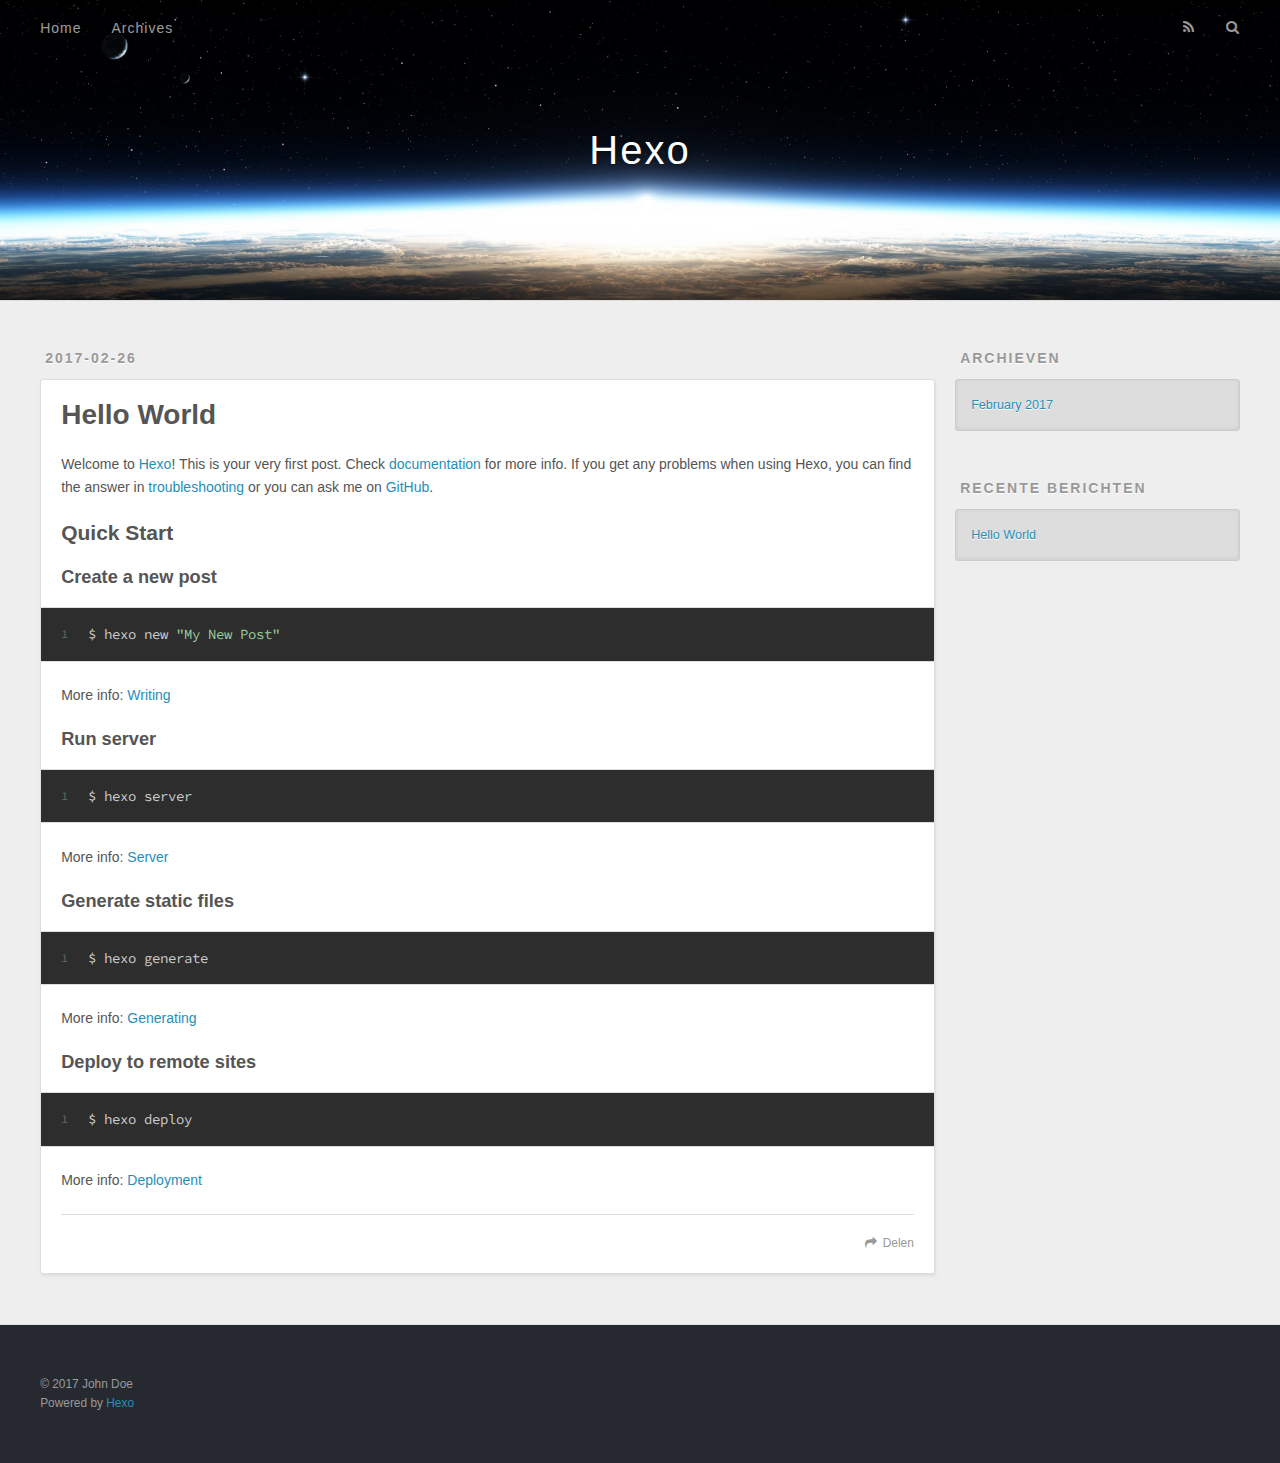
==== index.html @ 1567d558 "Site updated: 2017-02-26 21:25:40" ====
<!DOCTYPE html>
<html>
<head>
  <meta charset="utf-8">
  
  <title>Hexo</title>
  <meta name="viewport" content="width=device-width, initial-scale=1, maximum-scale=1">
  <meta property="og:type" content="website">
<meta property="og:title" content="Hexo">
<meta property="og:url" content="http://yoursite.com/index.html">
<meta property="og:site_name" content="Hexo">
<meta name="twitter:card" content="summary">
<meta name="twitter:title" content="Hexo">
  
    <link rel="alternate" href="/atom.xml" title="Hexo" type="application/atom+xml">
  
  
    <link rel="icon" href="/favicon.png">
  
  
    <link href="//fonts.googleapis.com/css?family=Source+Code+Pro" rel="stylesheet" type="text/css">
  
  <link rel="stylesheet" href="/css/style.css">
  

</head>

<body>
  <div id="container">
    <div id="wrap">
      <header id="header">
  <div id="banner"></div>
  <div id="header-outer" class="outer">
    <div id="header-title" class="inner">
      <h1 id="logo-wrap">
        <a href="/" id="logo">Hexo</a>
      </h1>
      
    </div>
    <div id="header-inner" class="inner">
      <nav id="main-nav">
        <a id="main-nav-toggle" class="nav-icon"></a>
        
          <a class="main-nav-link" href="/">Home</a>
        
          <a class="main-nav-link" href="/archives">Archives</a>
        
      </nav>
      <nav id="sub-nav">
        
          <a id="nav-rss-link" class="nav-icon" href="/atom.xml" title="RSS Feed"></a>
        
        <a id="nav-search-btn" class="nav-icon" title="Zoeken"></a>
      </nav>
      <div id="search-form-wrap">
        <form action="//google.com/search" method="get" accept-charset="UTF-8" class="search-form"><input type="search" name="q" results="0" class="search-form-input" placeholder="Search"><button type="submit" class="search-form-submit">&#xF002;</button><input type="hidden" name="sitesearch" value="http://yoursite.com"></form>
      </div>
    </div>
  </div>
</header>
      <div class="outer">
        <section id="main">
  
    <article id="post-hello-world" class="article article-type-post" itemscope itemprop="blogPost">
  <div class="article-meta">
    <a href="/2017/02/26/hello-world/" class="article-date">
  <time datetime="2017-02-26T11:32:50.842Z" itemprop="datePublished">2017-02-26</time>
</a>
    
  </div>
  <div class="article-inner">
    
    
      <header class="article-header">
        
  
    <h1 itemprop="name">
      <a class="article-title" href="/2017/02/26/hello-world/">Hello World</a>
    </h1>
  

      </header>
    
    <div class="article-entry" itemprop="articleBody">
      
        <p>Welcome to <a href="https://hexo.io/" target="_blank" rel="external">Hexo</a>! This is your very first post. Check <a href="https://hexo.io/docs/" target="_blank" rel="external">documentation</a> for more info. If you get any problems when using Hexo, you can find the answer in <a href="https://hexo.io/docs/troubleshooting.html" target="_blank" rel="external">troubleshooting</a> or you can ask me on <a href="https://github.com/hexojs/hexo/issues" target="_blank" rel="external">GitHub</a>.</p>
<h2 id="Quick-Start"><a href="#Quick-Start" class="headerlink" title="Quick Start"></a>Quick Start</h2><h3 id="Create-a-new-post"><a href="#Create-a-new-post" class="headerlink" title="Create a new post"></a>Create a new post</h3><figure class="highlight bash"><table><tr><td class="gutter"><pre><div class="line">1</div></pre></td><td class="code"><pre><div class="line">$ hexo new <span class="string">"My New Post"</span></div></pre></td></tr></table></figure>
<p>More info: <a href="https://hexo.io/docs/writing.html" target="_blank" rel="external">Writing</a></p>
<h3 id="Run-server"><a href="#Run-server" class="headerlink" title="Run server"></a>Run server</h3><figure class="highlight bash"><table><tr><td class="gutter"><pre><div class="line">1</div></pre></td><td class="code"><pre><div class="line">$ hexo server</div></pre></td></tr></table></figure>
<p>More info: <a href="https://hexo.io/docs/server.html" target="_blank" rel="external">Server</a></p>
<h3 id="Generate-static-files"><a href="#Generate-static-files" class="headerlink" title="Generate static files"></a>Generate static files</h3><figure class="highlight bash"><table><tr><td class="gutter"><pre><div class="line">1</div></pre></td><td class="code"><pre><div class="line">$ hexo generate</div></pre></td></tr></table></figure>
<p>More info: <a href="https://hexo.io/docs/generating.html" target="_blank" rel="external">Generating</a></p>
<h3 id="Deploy-to-remote-sites"><a href="#Deploy-to-remote-sites" class="headerlink" title="Deploy to remote sites"></a>Deploy to remote sites</h3><figure class="highlight bash"><table><tr><td class="gutter"><pre><div class="line">1</div></pre></td><td class="code"><pre><div class="line">$ hexo deploy</div></pre></td></tr></table></figure>
<p>More info: <a href="https://hexo.io/docs/deployment.html" target="_blank" rel="external">Deployment</a></p>

      
    </div>
    <footer class="article-footer">
      <a data-url="http://yoursite.com/2017/02/26/hello-world/" data-id="cizmpkf8k0000v4uh81qnxfhv" class="article-share-link">Delen</a>
      
      
    </footer>
  </div>
  
</article>


  

</section>
        
          <aside id="sidebar">
  
    

  
    

  
    
  
    
  <div class="widget-wrap">
    <h3 class="widget-title">Archieven</h3>
    <div class="widget">
      <ul class="archive-list"><li class="archive-list-item"><a class="archive-list-link" href="/archives/2017/02/">February 2017</a></li></ul>
    </div>
  </div>


  
    
  <div class="widget-wrap">
    <h3 class="widget-title">Recente berichten</h3>
    <div class="widget">
      <ul>
        
          <li>
            <a href="/2017/02/26/hello-world/">Hello World</a>
          </li>
        
      </ul>
    </div>
  </div>

  
</aside>
        
      </div>
      <footer id="footer">
  
  <div class="outer">
    <div id="footer-info" class="inner">
      &copy; 2017 John Doe<br>
      Powered by <a href="http://hexo.io/" target="_blank">Hexo</a>
    </div>
  </div>
</footer>
    </div>
    <nav id="mobile-nav">
  
    <a href="/" class="mobile-nav-link">Home</a>
  
    <a href="/archives" class="mobile-nav-link">Archives</a>
  
</nav>
    

<script src="//ajax.googleapis.com/ajax/libs/jquery/2.0.3/jquery.min.js"></script>


  <link rel="stylesheet" href="/fancybox/jquery.fancybox.css">
  <script src="/fancybox/jquery.fancybox.pack.js"></script>


<script src="/js/script.js"></script>

  </div>
</body>
</html>
---- css/style.css ----
body {
  width: 100%;
}
body:before,
body:after {
  content: "";
  display: table;
}
body:after {
  clear: both;
}
html,
body,
div,
span,
applet,
object,
iframe,
h1,
h2,
h3,
h4,
h5,
h6,
p,
blockquote,
pre,
a,
abbr,
acronym,
address,
big,
cite,
code,
del,
dfn,
em,
img,
ins,
kbd,
q,
s,
samp,
small,
strike,
strong,
sub,
sup,
tt,
var,
dl,
dt,
dd,
ol,
ul,
li,
fieldset,
form,
label,
legend,
table,
caption,
tbody,
tfoot,
thead,
tr,
th,
td {
  margin: 0;
  padding: 0;
  border: 0;
  outline: 0;
  font-weight: inherit;
  font-style: inherit;
  font-family: inherit;
  font-size: 100%;
  vertical-align: baseline;
}
body {
  line-height: 1;
  color: #000;
  background: #fff;
}
ol,
ul {
  list-style: none;
}
table {
  border-collapse: separate;
  border-spacing: 0;
  vertical-align: middle;
}
caption,
th,
td {
  text-align: left;
  font-weight: normal;
  vertical-align: middle;
}
a img {
  border: none;
}
input,
button {
  margin: 0;
  padding: 0;
}
input::-moz-focus-inner,
button::-moz-focus-inner {
  border: 0;
  padding: 0;
}
@font-face {
  font-family: FontAwesome;
  font-style: normal;
  font-weight: normal;
  src: url("fonts/fontawesome-webfont.eot?v=#4.0.3");
  src: url("fonts/fontawesome-webfont.eot?#iefix&v=#4.0.3") format("embedded-opentype"), url("fonts/fontawesome-webfont.woff?v=#4.0.3") format("woff"), url("fonts/fontawesome-webfont.ttf?v=#4.0.3") format("truetype"), url("fonts/fontawesome-webfont.svg#fontawesomeregular?v=#4.0.3") format("svg");
}
html,
body,
#container {
  height: 100%;
}
body {
  background: #eee;
  font: 14px "Helvetica Neue", Helvetica, Arial, sans-serif;
  -webkit-text-size-adjust: 100%;
}
.outer {
  max-width: 1220px;
  margin: 0 auto;
  padding: 0 20px;
}
.outer:before,
.outer:after {
  content: "";
  display: table;
}
.outer:after {
  clear: both;
}
.inner {
  display: inline;
  float: left;
  width: 98.33333333333333%;
  margin: 0 0.833333333333333%;
}
.left,
.alignleft {
  float: left;
}
.right,
.alignright {
  float: right;
}
.clear {
  clear: both;
}
#container {
  position: relative;
}
.mobile-nav-on {
  overflow: hidden;
}
#wrap {
  height: 100%;
  width: 100%;
  position: absolute;
  top: 0;
  left: 0;
  -webkit-transition: 0.2s ease-out;
  -moz-transition: 0.2s ease-out;
  -ms-transition: 0.2s ease-out;
  transition: 0.2s ease-out;
  z-index: 1;
  background: #eee;
}
.mobile-nav-on #wrap {
  left: 280px;
}
@media screen and (min-width: 768px) {
  #main {
    display: inline;
    float: left;
    width: 73.33333333333333%;
    margin: 0 0.833333333333333%;
  }
}
.article-date,
.article-category-link,
.archive-year,
.widget-title {
  text-decoration: none;
  text-transform: uppercase;
  letter-spacing: 2px;
  color: #999;
  margin-bottom: 1em;
  margin-left: 5px;
  line-height: 1em;
  text-shadow: 0 1px #fff;
  font-weight: bold;
}
.article-inner,
.archive-article-inner {
  background: #fff;
  -webkit-box-shadow: 1px 2px 3px #ddd;
  box-shadow: 1px 2px 3px #ddd;
  border: 1px solid #ddd;
  border-radius: 3px;
}
.article-entry h1,
.widget h1 {
  font-size: 2em;
}
.article-entry h2,
.widget h2 {
  font-size: 1.5em;
}
.article-entry h3,
.widget h3 {
  font-size: 1.3em;
}
.article-entry h4,
.widget h4 {
  font-size: 1.2em;
}
.article-entry h5,
.widget h5 {
  font-size: 1em;
}
.article-entry h6,
.widget h6 {
  font-size: 1em;
  color: #999;
}
.article-entry hr,
.widget hr {
  border: 1px dashed #ddd;
}
.article-entry strong,
.widget strong {
  font-weight: bold;
}
.article-entry em,
.widget em,
.article-entry cite,
.widget cite {
  font-style: italic;
}
.article-entry sup,
.widget sup,
.article-entry sub,
.widget sub {
  font-size: 0.75em;
  line-height: 0;
  position: relative;
  vertical-align: baseline;
}
.article-entry sup,
.widget sup {
  top: -0.5em;
}
.article-entry sub,
.widget sub {
  bottom: -0.2em;
}
.article-entry small,
.widget small {
  font-size: 0.85em;
}
.article-entry acronym,
.widget acronym,
.article-entry abbr,
.widget abbr {
  border-bottom: 1px dotted;
}
.article-entry ul,
.widget ul,
.article-entry ol,
.widget ol,
.article-entry dl,
.widget dl {
  margin: 0 20px;
  line-height: 1.6em;
}
.article-entry ul ul,
.widget ul ul,
.article-entry ol ul,
.widget ol ul,
.article-entry ul ol,
.widget ul ol,
.article-entry ol ol,
.widget ol ol {
  margin-top: 0;
  margin-bottom: 0;
}
.article-entry ul,
.widget ul {
  list-style: disc;
}
.article-entry ol,
.widget ol {
  list-style: decimal;
}
.article-entry dt,
.widget dt {
  font-weight: bold;
}
#header {
  height: 300px;
  position: relative;
  border-bottom: 1px solid #ddd;
}
#header:before,
#header:after {
  content: "";
  position: absolute;
  left: 0;
  right: 0;
  height: 40px;
}
#header:before {
  top: 0;
  background: -webkit-linear-gradient(rgba(0,0,0,0.2), transparent);
  background: -moz-linear-gradient(rgba(0,0,0,0.2), transparent);
  background: -ms-linear-gradient(rgba(0,0,0,0.2), transparent);
  background: linear-gradient(rgba(0,0,0,0.2), transparent);
}
#header:after {
  bottom: 0;
  background: -webkit-linear-gradient(transparent, rgba(0,0,0,0.2));
  background: -moz-linear-gradient(transparent, rgba(0,0,0,0.2));
  background: -ms-linear-gradient(transparent, rgba(0,0,0,0.2));
  background: linear-gradient(transparent, rgba(0,0,0,0.2));
}
#header-outer {
  height: 100%;
  position: relative;
}
#header-inner {
  position: relative;
  overflow: hidden;
}
#banner {
  position: absolute;
  top: 0;
  left: 0;
  width: 100%;
  height: 100%;
  background: url("images/banner.jpg") center #000;
  -webkit-background-size: cover;
  -moz-background-size: cover;
  background-size: cover;
  z-index: -1;
}
#header-title {
  text-align: center;
  height: 40px;
  position: absolute;
  top: 50%;
  left: 0;
  margin-top: -20px;
}
#logo,
#subtitle {
  text-decoration: none;
  color: #fff;
  font-weight: 300;
  text-shadow: 0 1px 4px rgba(0,0,0,0.3);
}
#logo {
  font-size: 40px;
  line-height: 40px;
  letter-spacing: 2px;
}
#subtitle {
  font-size: 16px;
  line-height: 16px;
  letter-spacing: 1px;
}
#subtitle-wrap {
  margin-top: 16px;
}
#main-nav {
  float: left;
  margin-left: -15px;
}
.nav-icon,
.main-nav-link {
  float: left;
  color: #fff;
  opacity: 0.6;
  text-decoration: none;
  text-shadow: 0 1px rgba(0,0,0,0.2);
  -webkit-transition: opacity 0.2s;
  -moz-transition: opacity 0.2s;
  -ms-transition: opacity 0.2s;
  transition: opacity 0.2s;
  display: block;
  padding: 20px 15px;
}
.nav-icon:hover,
.main-nav-link:hover {
  opacity: 1;
}
.nav-icon {
  font-family: FontAwesome;
  text-align: center;
  font-size: 14px;
  width: 14px;
  height: 14px;
  padding: 20px 15px;
  position: relative;
  cursor: pointer;
}
.main-nav-link {
  font-weight: 300;
  letter-spacing: 1px;
}
@media screen and (max-width: 479px) {
  .main-nav-link {
    display: none;
  }
}
#main-nav-toggle {
  display: none;
}
#main-nav-toggle:before {
  content: "\f0c9";
}
@media screen and (max-width: 479px) {
  #main-nav-toggle {
    display: block;
  }
}
#sub-nav {
  float: right;
  margin-right: -15px;
}
#nav-rss-link:before {
  content: "\f09e";
}
#nav-search-btn:before {
  content: "\f002";
}
#search-form-wrap {
  position: absolute;
  top: 15px;
  width: 150px;
  height: 30px;
  right: -150px;
  opacity: 0;
  -webkit-transition: 0.2s ease-out;
  -moz-transition: 0.2s ease-out;
  -ms-transition: 0.2s ease-out;
  transition: 0.2s ease-out;
}
#search-form-wrap.on {
  opacity: 1;
  right: 0;
}
@media screen and (max-width: 479px) {
  #search-form-wrap {
    width: 100%;
    right: -100%;
  }
}
.search-form {
  position: absolute;
  top: 0;
  left: 0;
  right: 0;
  background: #fff;
  padding: 5px 15px;
  border-radius: 15px;
  -webkit-box-shadow: 0 0 10px rgba(0,0,0,0.3);
  box-shadow: 0 0 10px rgba(0,0,0,0.3);
}
.search-form-input {
  border: none;
  background: none;
  color: #555;
  width: 100%;
  font: 13px "Helvetica Neue", Helvetica, Arial, sans-serif;
  outline: none;
}
.search-form-input::-webkit-search-results-decoration,
.search-form-input::-webkit-search-cancel-button {
  -webkit-appearance: none;
}
.search-form-submit {
  position: absolute;
  top: 50%;
  right: 10px;
  margin-top: -7px;
  font: 13px FontAwesome;
  border: none;
  background: none;
  color: #bbb;
  cursor: pointer;
}
.search-form-submit:hover,
.search-form-submit:focus {
  color: #777;
}
.article {
  margin: 50px 0;
}
.article-inner {
  overflow: hidden;
}
.article-meta:before,
.article-meta:after {
  content: "";
  display: table;
}
.article-meta:after {
  clear: both;
}
.article-date {
  float: left;
}
.article-category {
  float: left;
  line-height: 1em;
  color: #ccc;
  text-shadow: 0 1px #fff;
  margin-left: 8px;
}
.article-category:before {
  content: "\2022";
}
.article-category-link {
  margin: 0 12px 1em;
}
.article-header {
  padding: 20px 20px 0;
}
.article-title {
  text-decoration: none;
  font-size: 2em;
  font-weight: bold;
  color: #555;
  line-height: 1.1em;
  -webkit-transition: color 0.2s;
  -moz-transition: color 0.2s;
  -ms-transition: color 0.2s;
  transition: color 0.2s;
}
a.article-title:hover {
  color: #258fb8;
}
.article-entry {
  color: #555;
  padding: 0 20px;
}
.article-entry:before,
.article-entry:after {
  content: "";
  display: table;
}
.article-entry:after {
  clear: both;
}
.article-entry p,
.article-entry table {
  line-height: 1.6em;
  margin: 1.6em 0;
}
.article-entry h1,
.article-entry h2,
.article-entry h3,
.article-entry h4,
.article-entry h5,
.article-entry h6 {
  font-weight: bold;
}
.article-entry h1,
.article-entry h2,
.article-entry h3,
.article-entry h4,
.article-entry h5,
.article-entry h6 {
  line-height: 1.1em;
  margin: 1.1em 0;
}
.article-entry a {
  color: #258fb8;
  text-decoration: none;
}
.article-entry a:hover {
  text-decoration: underline;
}
.article-entry ul,
.article-entry ol,
.article-entry dl {
  margin-top: 1.6em;
  margin-bottom: 1.6em;
}
.article-entry img,
.article-entry video {
  max-width: 100%;
  height: auto;
  display: block;
  margin: auto;
}
.article-entry iframe {
  border: none;
}
.article-entry table {
  width: 100%;
  border-collapse: collapse;
  border-spacing: 0;
}
.article-entry th {
  font-weight: bold;
  border-bottom: 3px solid #ddd;
  padding-bottom: 0.5em;
}
.article-entry td {
  border-bottom: 1px solid #ddd;
  padding: 10px 0;
}
.article-entry blockquote {
  font-family: Georgia, "Times New Roman", serif;
  font-size: 1.4em;
  margin: 1.6em 20px;
  text-align: center;
}
.article-entry blockquote footer {
  font-size: 14px;
  margin: 1.6em 0;
  font-family: "Helvetica Neue", Helvetica, Arial, sans-serif;
}
.article-entry blockquote footer cite:before {
  content: "—";
  padding: 0 0.5em;
}
.article-entry .pullquote {
  text-align: left;
  width: 45%;
  margin: 0;
}
.article-entry .pullquote.left {
  margin-left: 0.5em;
  margin-right: 1em;
}
.article-entry .pullquote.right {
  margin-right: 0.5em;
  margin-left: 1em;
}
.article-entry .caption {
  color: #999;
  display: block;
  font-size: 0.9em;
  margin-top: 0.5em;
  position: relative;
  text-align: center;
}
.article-entry .video-container {
  position: relative;
  padding-top: 56.25%;
  height: 0;
  overflow: hidden;
}
.article-entry .video-container iframe,
.article-entry .video-container object,
.article-entry .video-container embed {
  position: absolute;
  top: 0;
  left: 0;
  width: 100%;
  height: 100%;
  margin-top: 0;
}
.article-more-link a {
  display: inline-block;
  line-height: 1em;
  padding: 6px 15px;
  border-radius: 15px;
  background: #eee;
  color: #999;
  text-shadow: 0 1px #fff;
  text-decoration: none;
}
.article-more-link a:hover {
  background: #258fb8;
  color: #fff;
  text-decoration: none;
  text-shadow: 0 1px #1e7293;
}
.article-footer {
  font-size: 0.85em;
  line-height: 1.6em;
  border-top: 1px solid #ddd;
  padding-top: 1.6em;
  margin: 0 20px 20px;
}
.article-footer:before,
.article-footer:after {
  content: "";
  display: table;
}
.article-footer:after {
  clear: both;
}
.article-footer a {
  color: #999;
  text-decoration: none;
}
.article-footer a:hover {
  color: #555;
}
.article-tag-list-item {
  float: left;
  margin-right: 10px;
}
.article-tag-list-link:before {
  content: "#";
}
.article-comment-link {
  float: right;
}
.article-comment-link:before {
  content: "\f075";
  font-family: FontAwesome;
  padding-right: 8px;
}
.article-share-link {
  cursor: pointer;
  float: right;
  margin-left: 20px;
}
.article-share-link:before {
  content: "\f064";
  font-family: FontAwesome;
  padding-right: 6px;
}
#article-nav {
  position: relative;
}
#article-nav:before,
#article-nav:after {
  content: "";
  display: table;
}
#article-nav:after {
  clear: both;
}
@media screen and (min-width: 768px) {
  #article-nav {
    margin: 50px 0;
  }
  #article-nav:before {
    width: 8px;
    height: 8px;
    position: absolute;
    top: 50%;
    left: 50%;
    margin-top: -4px;
    margin-left: -4px;
    content: "";
    border-radius: 50%;
    background: #ddd;
    -webkit-box-shadow: 0 1px 2px #fff;
    box-shadow: 0 1px 2px #fff;
  }
}
.article-nav-link-wrap {
  text-decoration: none;
  text-shadow: 0 1px #fff;
  color: #999;
  -webkit-box-sizing: border-box;
  -moz-box-sizing: border-box;
  box-sizing: border-box;
  margin-top: 50px;
  text-align: center;
  display: block;
}
.article-nav-link-wrap:hover {
  color: #555;
}
@media screen and (min-width: 768px) {
  .article-nav-link-wrap {
    width: 50%;
    margin-top: 0;
  }
}
@media screen and (min-width: 768px) {
  #article-nav-newer {
    float: left;
    text-align: right;
    padding-right: 20px;
  }
}
@media screen and (min-width: 768px) {
  #article-nav-older {
    float: right;
    text-align: left;
    padding-left: 20px;
  }
}
.article-nav-caption {
  text-transform: uppercase;
  letter-spacing: 2px;
  color: #ddd;
  line-height: 1em;
  font-weight: bold;
}
#article-nav-newer .article-nav-caption {
  margin-right: -2px;
}
.article-nav-title {
  font-size: 0.85em;
  line-height: 1.6em;
  margin-top: 0.5em;
}
.article-share-box {
  position: absolute;
  display: none;
  background: #fff;
  -webkit-box-shadow: 1px 2px 10px rgba(0,0,0,0.2);
  box-shadow: 1px 2px 10px rgba(0,0,0,0.2);
  border-radius: 3px;
  margin-left: -145px;
  overflow: hidden;
  z-index: 1;
}
.article-share-box.on {
  display: block;
}
.article-share-input {
  width: 100%;
  background: none;
  -webkit-box-sizing: border-box;
  -moz-box-sizing: border-box;
  box-sizing: border-box;
  font: 14px "Helvetica Neue", Helvetica, Arial, sans-serif;
  padding: 0 15px;
  color: #555;
  outline: none;
  border: 1px solid #ddd;
  border-radius: 3px 3px 0 0;
  height: 36px;
  line-height: 36px;
}
.article-share-links {
  background: #eee;
}
.article-share-links:before,
.article-share-links:after {
  content: "";
  display: table;
}
.article-share-links:after {
  clear: both;
}
.article-share-twitter,
.article-share-facebook,
.article-share-pinterest,
.article-share-google {
  width: 50px;
  height: 36px;
  display: block;
  float: left;
  position: relative;
  color: #999;
  text-shadow: 0 1px #fff;
}
.article-share-twitter:before,
.article-share-facebook:before,
.article-share-pinterest:before,
.article-share-google:before {
  font-size: 20px;
  font-family: FontAwesome;
  width: 20px;
  height: 20px;
  position: absolute;
  top: 50%;
  left: 50%;
  margin-top: -10px;
  margin-left: -10px;
  text-align: center;
}
.article-share-twitter:hover,
.article-share-facebook:hover,
.article-share-pinterest:hover,
.article-share-google:hover {
  color: #fff;
}
.article-share-twitter:before {
  content: "\f099";
}
.article-share-twitter:hover {
  background: #00aced;
  text-shadow: 0 1px #008abe;
}
.article-share-facebook:before {
  content: "\f09a";
}
.article-share-facebook:hover {
  background: #3b5998;
  text-shadow: 0 1px #2f477a;
}
.article-share-pinterest:before {
  content: "\f0d2";
}
.article-share-pinterest:hover {
  background: #cb2027;
  text-shadow: 0 1px #a21a1f;
}
.article-share-google:before {
  content: "\f0d5";
}
.article-share-google:hover {
  background: #dd4b39;
  text-shadow: 0 1px #be3221;
}
.article-gallery {
  background: #000;
  position: relative;
}
.article-gallery-photos {
  position: relative;
  overflow: hidden;
}
.article-gallery-img {
  display: none;
  max-width: 100%;
}
.article-gallery-img:first-child {
  display: block;
}
.article-gallery-img.loaded {
  position: absolute;
  display: block;
}
.article-gallery-img img {
  display: block;
  max-width: 100%;
  margin: 0 auto;
}
#comments {
  background: #fff;
  -webkit-box-shadow: 1px 2px 3px #ddd;
  box-shadow: 1px 2px 3px #ddd;
  padding: 20px;
  border: 1px solid #ddd;
  border-radius: 3px;
  margin: 50px 0;
}
#comments a {
  color: #258fb8;
}
.archives-wrap {
  margin: 50px 0;
}
.archives:before,
.archives:after {
  content: "";
  display: table;
}
.archives:after {
  clear: both;
}
.archive-year-wrap {
  margin-bottom: 1em;
}
.archives {
  -webkit-column-gap: 10px;
  -moz-column-gap: 10px;
  column-gap: 10px;
}
@media screen and (min-width: 480px) and (max-width: 767px) {
  .archives {
    -webkit-column-count: 2;
    -moz-column-count: 2;
    column-count: 2;
  }
}
@media screen and (min-width: 768px) {
  .archives {
    -webkit-column-count: 3;
    -moz-column-count: 3;
    column-count: 3;
  }
}
.archive-article {
  -webkit-column-break-inside: avoid;
  page-break-inside: avoid;
  overflow: hidden;
  break-inside: avoid-column;
}
.archive-article-inner {
  padding: 10px;
  margin-bottom: 15px;
}
.archive-article-title {
  text-decoration: none;
  font-weight: bold;
  color: #555;
  -webkit-transition: color 0.2s;
  -moz-transition: color 0.2s;
  -ms-transition: color 0.2s;
  transition: color 0.2s;
  line-height: 1.6em;
}
.archive-article-title:hover {
  color: #258fb8;
}
.archive-article-footer {
  margin-top: 1em;
}
.archive-article-date {
  color: #999;
  text-decoration: none;
  font-size: 0.85em;
  line-height: 1em;
  margin-bottom: 0.5em;
  display: block;
}
#page-nav {
  margin: 50px auto;
  background: #fff;
  -webkit-box-shadow: 1px 2px 3px #ddd;
  box-shadow: 1px 2px 3px #ddd;
  border: 1px solid #ddd;
  border-radius: 3px;
  text-align: center;
  color: #999;
  overflow: hidden;
}
#page-nav:before,
#page-nav:after {
  content: "";
  display: table;
}
#page-nav:after {
  clear: both;
}
#page-nav a,
#page-nav span {
  padding: 10px 20px;
  line-height: 1;
  height: 2ex;
}
#page-nav a {
  color: #999;
  text-decoration: none;
}
#page-nav a:hover {
  background: #999;
  color: #fff;
}
#page-nav .prev {
  float: left;
}
#page-nav .next {
  float: right;
}
#page-nav .page-number {
  display: inline-block;
}
@media screen and (max-width: 479px) {
  #page-nav .page-number {
    display: none;
  }
}
#page-nav .current {
  color: #555;
  font-weight: bold;
}
#page-nav .space {
  color: #ddd;
}
#footer {
  background: #262a30;
  padding: 50px 0;
  border-top: 1px solid #ddd;
  color: #999;
}
#footer a {
  color: #258fb8;
  text-decoration: none;
}
#footer a:hover {
  text-decoration: underline;
}
#footer-info {
  line-height: 1.6em;
  font-size: 0.85em;
}
.article-entry pre,
.article-entry .highlight {
  background: #2d2d2d;
  margin: 0 -20px;
  padding: 15px 20px;
  border-style: solid;
  border-color: #ddd;
  border-width: 1px 0;
  overflow: auto;
  color: #ccc;
  line-height: 22.400000000000002px;
}
.article-entry .highlight .gutter pre,
.article-entry .gist .gist-file .gist-data .line-numbers {
  color: #666;
  font-size: 0.85em;
}
.article-entry pre,
.article-entry code {
  font-family: "Source Code Pro", Consolas, Monaco, Menlo, Consolas, monospace;
}
.article-entry code {
  background: #eee;
  text-shadow: 0 1px #fff;
  padding: 0 0.3em;
}
.article-entry pre code {
  background: none;
  text-shadow: none;
  padding: 0;
}
.article-entry .highlight pre {
  border: none;
  margin: 0;
  padding: 0;
}
.article-entry .highlight table {
  margin: 0;
  width: auto;
}
.article-entry .highlight td {
  border: none;
  padding: 0;
}
.article-entry .highlight figcaption {
  font-size: 0.85em;
  color: #999;
  line-height: 1em;
  margin-bottom: 1em;
}
.article-entry .highlight figcaption:before,
.article-entry .highlight figcaption:after {
  content: "";
  display: table;
}
.article-entry .highlight figcaption:after {
  clear: both;
}
.article-entry .highlight figcaption a {
  float: right;
}
.article-entry .highlight .gutter pre {
  text-align: right;
  padding-right: 20px;
}
.article-entry .highlight .line {
  height: 22.400000000000002px;
}
.article-entry .highlight .line.marked {
  background: #515151;
}
.article-entry .gist {
  margin: 0 -20px;
  border-style: solid;
  border-color: #ddd;
  border-width: 1px 0;
  background: #2d2d2d;
  padding: 15px 20px 15px 0;
}
.article-entry .gist .gist-file {
  border: none;
  font-family: "Source Code Pro", Consolas, Monaco, Menlo, Consolas, monospace;
  margin: 0;
}
.article-entry .gist .gist-file .gist-data {
  background: none;
  border: none;
}
.article-entry .gist .gist-file .gist-data .line-numbers {
  background: none;
  border: none;
  padding: 0 20px 0 0;
}
.article-entry .gist .gist-file .gist-data .line-data {
  padding: 0 !important;
}
.article-entry .gist .gist-file .highlight {
  margin: 0;
  padding: 0;
  border: none;
}
.article-entry .gist .gist-file .gist-meta {
  background: #2d2d2d;
  color: #999;
  font: 0.85em "Helvetica Neue", Helvetica, Arial, sans-serif;
  text-shadow: 0 0;
  padding: 0;
  margin-top: 1em;
  margin-left: 20px;
}
.article-entry .gist .gist-file .gist-meta a {
  color: #258fb8;
  font-weight: normal;
}
.article-entry .gist .gist-file .gist-meta a:hover {
  text-decoration: underline;
}
pre .comment,
pre .title {
  color: #999;
}
pre .variable,
pre .attribute,
pre .tag,
pre .regexp,
pre .ruby .constant,
pre .xml .tag .title,
pre .xml .pi,
pre .xml .doctype,
pre .html .doctype,
pre .css .id,
pre .css .class,
pre .css .pseudo {
  color: #f2777a;
}
pre .number,
pre .preprocessor,
pre .built_in,
pre .literal,
pre .params,
pre .constant {
  color: #f99157;
}
pre .class,
pre .ruby .class .title,
pre .css .rules .attribute {
  color: #9c9;
}
pre .string,
pre .value,
pre .inheritance,
pre .header,
pre .ruby .symbol,
pre .xml .cdata {
  color: #9c9;
}
pre .css .hexcolor {
  color: #6cc;
}
pre .function,
pre .python .decorator,
pre .python .title,
pre .ruby .function .title,
pre .ruby .title .keyword,
pre .perl .sub,
pre .javascript .title,
pre .coffeescript .title {
  color: #69c;
}
pre .keyword,
pre .javascript .function {
  color: #c9c;
}
@media screen and (max-width: 479px) {
  #mobile-nav {
    position: absolute;
    top: 0;
    left: 0;
    width: 280px;
    height: 100%;
    background: #191919;
    border-right: 1px solid #fff;
  }
}
@media screen and (max-width: 479px) {
  .mobile-nav-link {
    display: block;
    color: #999;
    text-decoration: none;
    padding: 15px 20px;
    font-weight: bold;
  }
  .mobile-nav-link:hover {
    color: #fff;
  }
}
@media screen and (min-width: 768px) {
  #sidebar {
    display: inline;
    float: left;
    width: 23.333333333333332%;
    margin: 0 0.833333333333333%;
  }
}
.widget-wrap {
  margin: 50px 0;
}
.widget {
  color: #777;
  text-shadow: 0 1px #fff;
  background: #ddd;
  -webkit-box-shadow: 0 -1px 4px #ccc inset;
  box-shadow: 0 -1px 4px #ccc inset;
  border: 1px solid #ccc;
  padding: 15px;
  border-radius: 3px;
}
.widget a {
  color: #258fb8;
  text-decoration: none;
}
.widget a:hover {
  text-decoration: underline;
}
.widget ul ul,
.widget ol ul,
.widget dl ul,
.widget ul ol,
.widget ol ol,
.widget dl ol,
.widget ul dl,
.widget ol dl,
.widget dl dl {
  margin-left: 15px;
  list-style: disc;
}
.widget {
  line-height: 1.6em;
  word-wrap: break-word;
  font-size: 0.9em;
}
.widget ul,
.widget ol {
  list-style: none;
  margin: 0;
}
.widget ul ul,
.widget ol ul,
.widget ul ol,
.widget ol ol {
  margin: 0 20px;
}
.widget ul ul,
.widget ol ul {
  list-style: disc;
}
.widget ul ol,
.widget ol ol {
  list-style: decimal;
}
.category-list-count,
.tag-list-count,
.archive-list-count {
  padding-left: 5px;
  color: #999;
  font-size: 0.85em;
}
.category-list-count:before,
.tag-list-count:before,
.archive-list-count:before {
  content: "(";
}
.category-list-count:after,
.tag-list-count:after,
.archive-list-count:after {
  content: ")";
}
.tagcloud a {
  margin-right: 5px;
  display: inline-block;
}
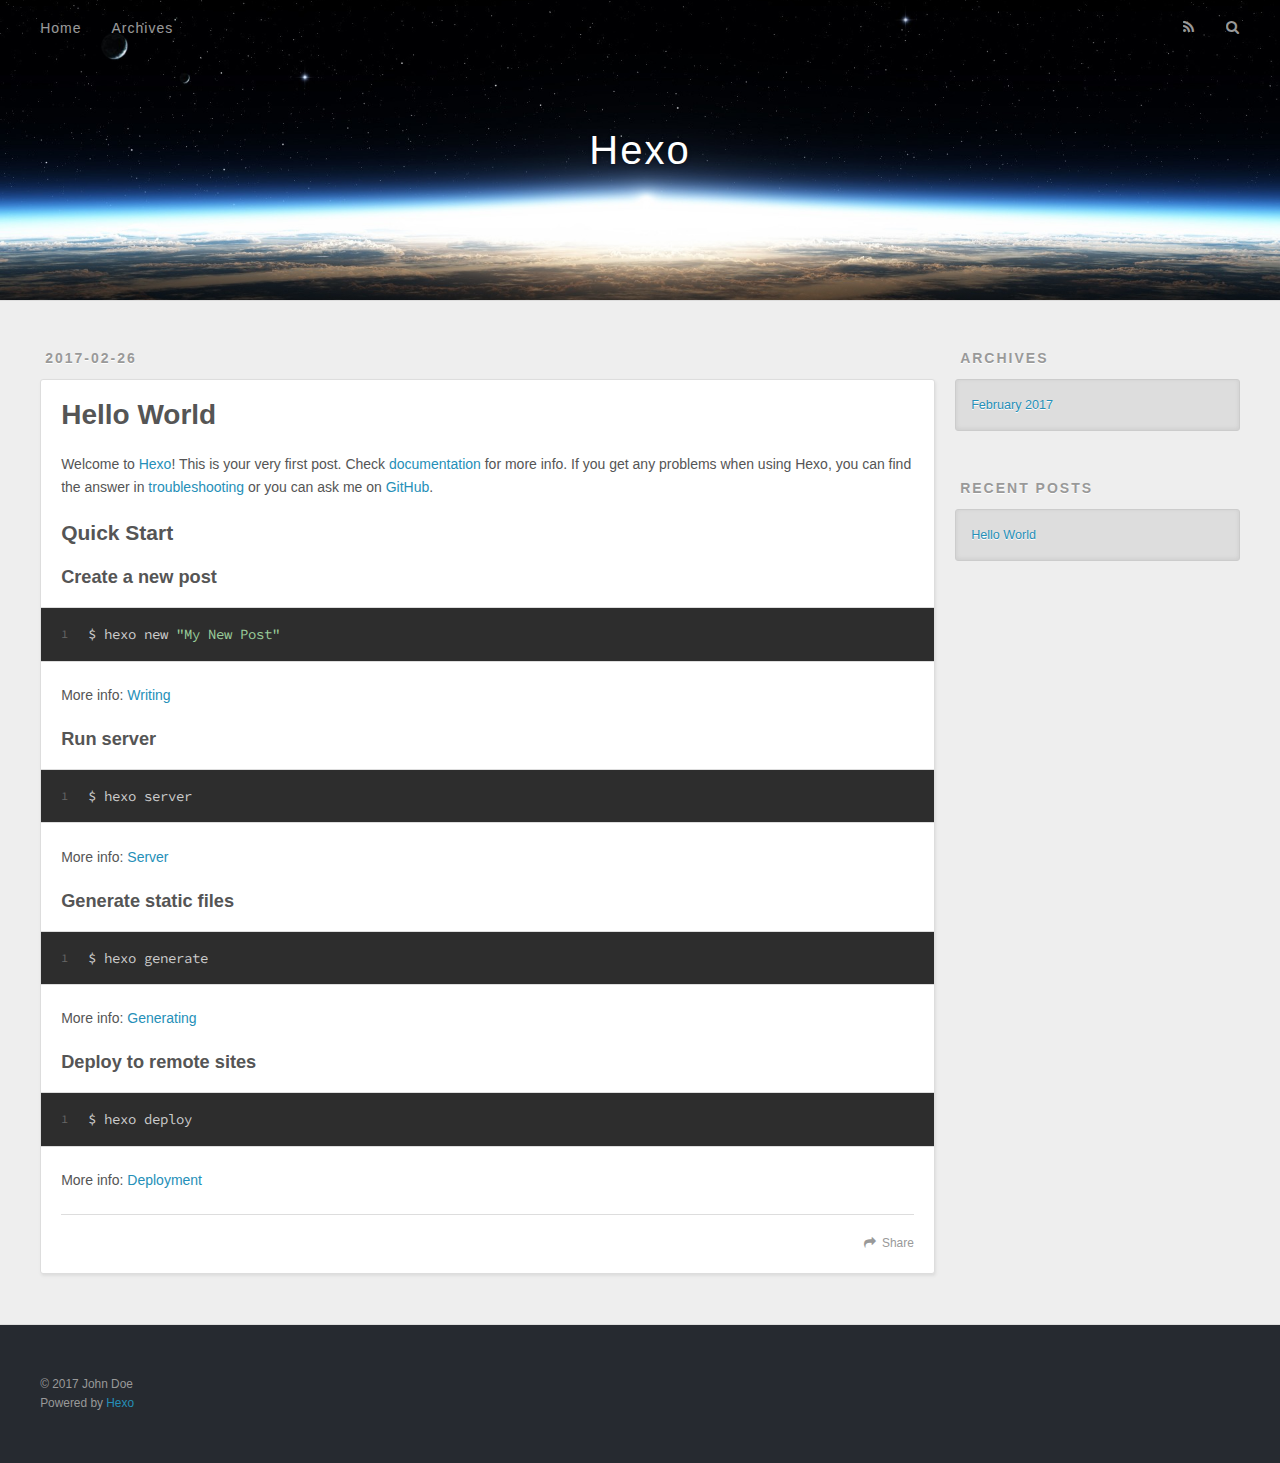
==== commit e25866f9: "Site updated: 2017-03-28 22:50:31" ====
--- a/index.html
+++ b/index.html
@@ -50,7 +50,7 @@
         
           <a id="nav-rss-link" class="nav-icon" href="/atom.xml" title="RSS Feed"></a>
         
-        <a id="nav-search-btn" class="nav-icon" title="Zoeken"></a>
+        <a id="nav-search-btn" class="nav-icon" title="Search"></a>
       </nav>
       <div id="search-form-wrap">
         <form action="//google.com/search" method="get" accept-charset="UTF-8" class="search-form"><input type="search" name="q" results="0" class="search-form-input" placeholder="Search"><button type="submit" class="search-form-submit">&#xF002;</button><input type="hidden" name="sitesearch" value="http://yoursite.com"></form>
@@ -96,7 +96,7 @@
       
     </div>
     <footer class="article-footer">
-      <a data-url="http://yoursite.com/2017/02/26/hello-world/" data-id="cizmpkf8k0000v4uh81qnxfhv" class="article-share-link">Delen</a>
+      <a data-url="http://yoursite.com/2017/02/26/hello-world/" data-id="cj0tnt4js0000vouh0p2rl549" class="article-share-link">Share</a>
       
       
     </footer>
@@ -121,7 +121,7 @@
   
     
   <div class="widget-wrap">
-    <h3 class="widget-title">Archieven</h3>
+    <h3 class="widget-title">Archives</h3>
     <div class="widget">
       <ul class="archive-list"><li class="archive-list-item"><a class="archive-list-link" href="/archives/2017/02/">February 2017</a></li></ul>
     </div>
@@ -131,7 +131,7 @@
   
     
   <div class="widget-wrap">
-    <h3 class="widget-title">Recente berichten</h3>
+    <h3 class="widget-title">Recent Posts</h3>
     <div class="widget">
       <ul>
         
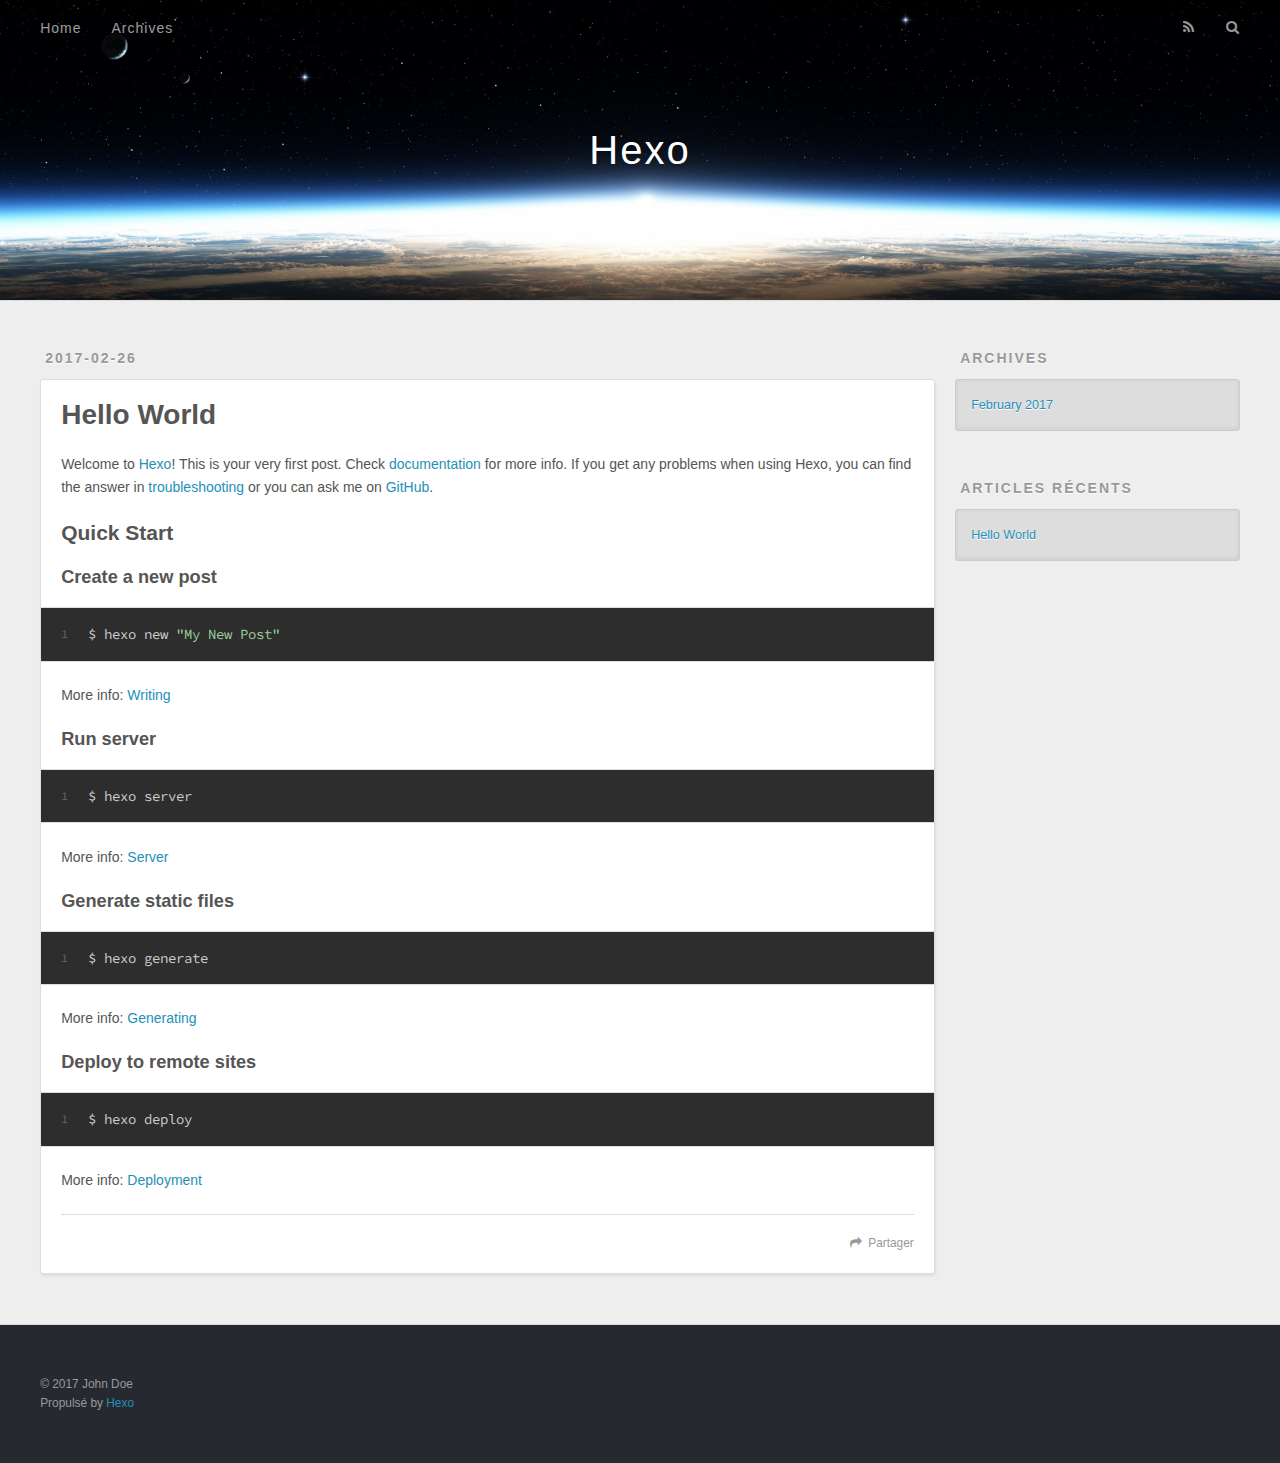
==== commit f9224f45: "Site updated: 2017-03-28 22:53:23" ====
--- a/index.html
+++ b/index.html
@@ -48,9 +48,9 @@
       </nav>
       <nav id="sub-nav">
         
-          <a id="nav-rss-link" class="nav-icon" href="/atom.xml" title="RSS Feed"></a>
+          <a id="nav-rss-link" class="nav-icon" href="/atom.xml" title="Flux RSS"></a>
         
-        <a id="nav-search-btn" class="nav-icon" title="Search"></a>
+        <a id="nav-search-btn" class="nav-icon" title="Rechercher"></a>
       </nav>
       <div id="search-form-wrap">
         <form action="//google.com/search" method="get" accept-charset="UTF-8" class="search-form"><input type="search" name="q" results="0" class="search-form-input" placeholder="Search"><button type="submit" class="search-form-submit">&#xF002;</button><input type="hidden" name="sitesearch" value="http://yoursite.com"></form>
@@ -96,7 +96,7 @@
       
     </div>
     <footer class="article-footer">
-      <a data-url="http://yoursite.com/2017/02/26/hello-world/" data-id="cj0tnt4js0000vouh0p2rl549" class="article-share-link">Share</a>
+      <a data-url="http://yoursite.com/2017/02/26/hello-world/" data-id="cj0tnwqwb00004ouhkjaxb33m" class="article-share-link">Partager</a>
       
       
     </footer>
@@ -131,7 +131,7 @@
   
     
   <div class="widget-wrap">
-    <h3 class="widget-title">Recent Posts</h3>
+    <h3 class="widget-title">Articles récents</h3>
     <div class="widget">
       <ul>
         
@@ -152,7 +152,7 @@
   <div class="outer">
     <div id="footer-info" class="inner">
       &copy; 2017 John Doe<br>
-      Powered by <a href="http://hexo.io/" target="_blank">Hexo</a>
+      Propulsé by <a href="http://hexo.io/" target="_blank">Hexo</a>
     </div>
   </div>
 </footer>
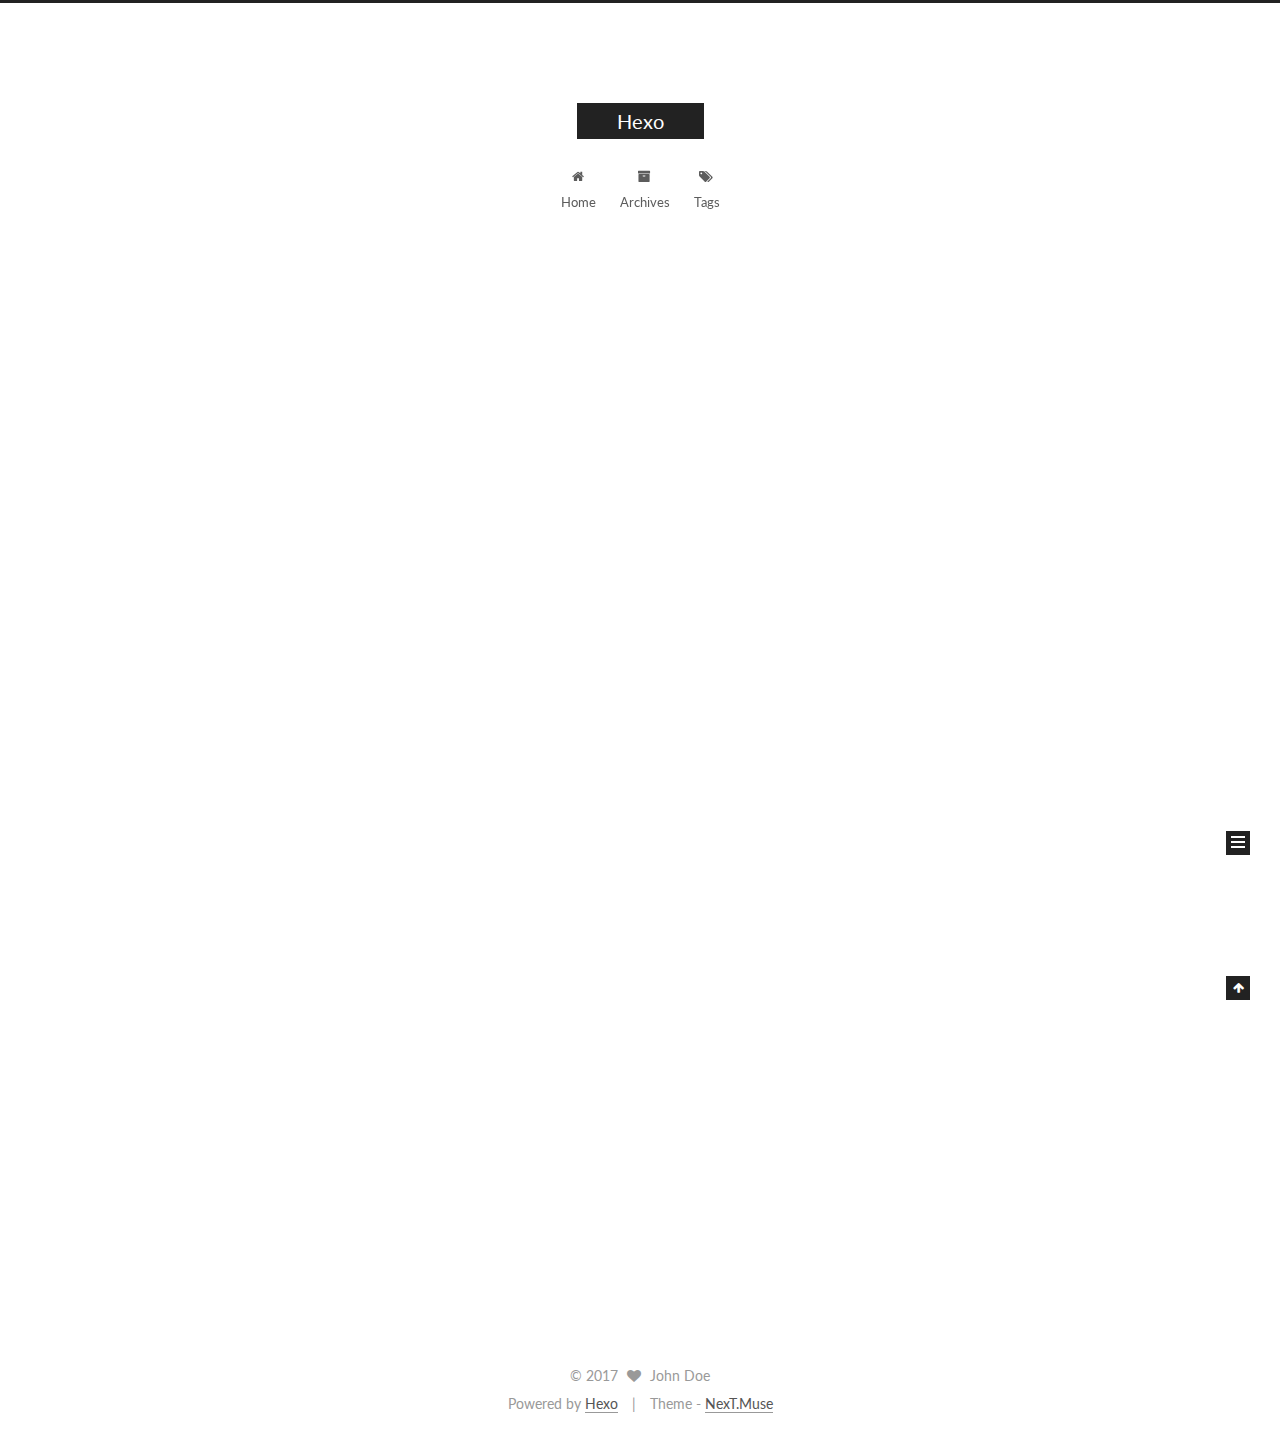
==== commit ea73c73f: "Site updated: 2017-03-28 23:04:34" ====
--- a/index.html
+++ b/index.html
@@ -1,89 +1,330 @@
-<!DOCTYPE html>
-<html>
+<!doctype html>
+
+
+
+  
+
+
+<html class="theme-next muse use-motion" lang="">
 <head>
-  <meta charset="utf-8">
-  
-  <title>Hexo</title>
-  <meta name="viewport" content="width=device-width, initial-scale=1, maximum-scale=1">
-  <meta property="og:type" content="website">
+  <meta charset="UTF-8"/>
+<meta http-equiv="X-UA-Compatible" content="IE=edge" />
+<meta name="viewport" content="width=device-width, initial-scale=1, maximum-scale=1"/>
+
+
+
+<meta http-equiv="Cache-Control" content="no-transform" />
+<meta http-equiv="Cache-Control" content="no-siteapp" />
+
+
+
+
+
+
+
+
+
+
+
+
+
+
+
+  
+  
+  <link href="/lib/fancybox/source/jquery.fancybox.css?v=2.1.5" rel="stylesheet" type="text/css" />
+
+
+
+
+  
+  
+  
+  
+
+  
+    
+    
+  
+
+  
+
+  
+
+  
+
+  
+
+  
+    
+    
+    <link href="//fonts.googleapis.com/css?family=Lato:300,300italic,400,400italic,700,700italic&subset=latin,latin-ext" rel="stylesheet" type="text/css">
+  
+
+
+
+
+
+
+<link href="/lib/font-awesome/css/font-awesome.min.css?v=4.6.2" rel="stylesheet" type="text/css" />
+
+<link href="/css/main.css?v=5.1.0" rel="stylesheet" type="text/css" />
+
+
+  <meta name="keywords" content="Hexo, NexT" />
+
+
+
+
+
+
+
+
+  <link rel="shortcut icon" type="image/x-icon" href="/favicon.ico?v=5.1.0" />
+
+
+
+
+
+
+<meta property="og:type" content="website">
 <meta property="og:title" content="Hexo">
 <meta property="og:url" content="http://yoursite.com/index.html">
 <meta property="og:site_name" content="Hexo">
 <meta name="twitter:card" content="summary">
 <meta name="twitter:title" content="Hexo">
-  
-    <link rel="alternate" href="/atom.xml" title="Hexo" type="application/atom+xml">
-  
-  
-    <link rel="icon" href="/favicon.png">
-  
-  
-    <link href="//fonts.googleapis.com/css?family=Source+Code+Pro" rel="stylesheet" type="text/css">
-  
-  <link rel="stylesheet" href="/css/style.css">
-  
-
+
+
+
+<script type="text/javascript" id="hexo.configurations">
+  var NexT = window.NexT || {};
+  var CONFIG = {
+    root: '/',
+    scheme: 'Muse',
+    sidebar: {"position":"left","display":"post","offset":12,"offset_float":0,"b2t":false,"scrollpercent":false},
+    fancybox: true,
+    motion: true,
+    duoshuo: {
+      userId: '0',
+      author: 'Author'
+    },
+    algolia: {
+      applicationID: '',
+      apiKey: '',
+      indexName: '',
+      hits: {"per_page":10},
+      labels: {"input_placeholder":"Search for Posts","hits_empty":"We didn't find any results for the search: ${query}","hits_stats":"${hits} results found in ${time} ms"}
+    }
+  };
+</script>
+
+
+
+  <link rel="canonical" href="http://yoursite.com/"/>
+
+
+
+
+
+  <title> Hexo </title>
 </head>
 
-<body>
-  <div id="container">
-    <div id="wrap">
-      <header id="header">
-  <div id="banner"></div>
-  <div id="header-outer" class="outer">
-    <div id="header-title" class="inner">
-      <h1 id="logo-wrap">
-        <a href="/" id="logo">Hexo</a>
-      </h1>
-      
+<body itemscope itemtype="http://schema.org/WebPage" lang="">
+
+  
+
+
+
+
+
+
+
+
+
+
+
+
+
+
+  
+  
+    
+  
+
+  <div class="container sidebar-position-left 
+   page-home 
+ ">
+    <div class="headband"></div>
+
+    <header id="header" class="header" itemscope itemtype="http://schema.org/WPHeader">
+      <div class="header-inner"><div class="site-brand-wrapper">
+  <div class="site-meta ">
+    
+
+    <div class="custom-logo-site-title">
+      <a href="/"  class="brand" rel="start">
+        <span class="logo-line-before"><i></i></span>
+        <span class="site-title">Hexo</span>
+        <span class="logo-line-after"><i></i></span>
+      </a>
     </div>
-    <div id="header-inner" class="inner">
-      <nav id="main-nav">
-        <a id="main-nav-toggle" class="nav-icon"></a>
-        
-          <a class="main-nav-link" href="/">Home</a>
-        
-          <a class="main-nav-link" href="/archives">Archives</a>
-        
-      </nav>
-      <nav id="sub-nav">
-        
-          <a id="nav-rss-link" class="nav-icon" href="/atom.xml" title="Flux RSS"></a>
-        
-        <a id="nav-search-btn" class="nav-icon" title="Rechercher"></a>
-      </nav>
-      <div id="search-form-wrap">
-        <form action="//google.com/search" method="get" accept-charset="UTF-8" class="search-form"><input type="search" name="q" results="0" class="search-form-input" placeholder="Search"><button type="submit" class="search-form-submit">&#xF002;</button><input type="hidden" name="sitesearch" value="http://yoursite.com"></form>
-      </div>
-    </div>
+      
+        <p class="site-subtitle"></p>
+      
   </div>
-</header>
-      <div class="outer">
-        <section id="main">
-  
-    <article id="post-hello-world" class="article article-type-post" itemscope itemprop="blogPost">
-  <div class="article-meta">
-    <a href="/2017/02/26/hello-world/" class="article-date">
-  <time datetime="2017-02-26T11:32:50.842Z" itemprop="datePublished">2017-02-26</time>
-</a>
-    
+
+  <div class="site-nav-toggle">
+    <button>
+      <span class="btn-bar"></span>
+      <span class="btn-bar"></span>
+      <span class="btn-bar"></span>
+    </button>
   </div>
-  <div class="article-inner">
-    
-    
-      <header class="article-header">
-        
-  
-    <h1 itemprop="name">
-      <a class="article-title" href="/2017/02/26/hello-world/">Hello World</a>
-    </h1>
-  
-
+</div>
+
+<nav class="site-nav">
+  
+
+  
+    <ul id="menu" class="menu">
+      
+        
+        <li class="menu-item menu-item-home">
+          <a href="/" rel="section">
+            
+              <i class="menu-item-icon fa fa-fw fa-home"></i> <br />
+            
+            Home
+          </a>
+        </li>
+      
+        
+        <li class="menu-item menu-item-archives">
+          <a href="/archives" rel="section">
+            
+              <i class="menu-item-icon fa fa-fw fa-archive"></i> <br />
+            
+            Archives
+          </a>
+        </li>
+      
+        
+        <li class="menu-item menu-item-tags">
+          <a href="/tags" rel="section">
+            
+              <i class="menu-item-icon fa fa-fw fa-tags"></i> <br />
+            
+            Tags
+          </a>
+        </li>
+      
+
+      
+    </ul>
+  
+
+  
+</nav>
+
+
+
+ </div>
+    </header>
+
+    <main id="main" class="main">
+      <div class="main-inner">
+        <div class="content-wrap">
+          <div id="content" class="content">
+            
+  <section id="posts" class="posts-expand">
+    
+      
+
+  
+
+  
+  
+  
+
+  <article class="post post-type-normal " itemscope itemtype="http://schema.org/Article">
+    <link itemprop="mainEntityOfPage" href="http://yoursite.com/2017/02/26/hello-world/">
+
+    <span hidden itemprop="author" itemscope itemtype="http://schema.org/Person">
+      <meta itemprop="name" content="John Doe">
+      <meta itemprop="description" content="">
+      <meta itemprop="image" content="/images/avatar.gif">
+    </span>
+
+    <span hidden itemprop="publisher" itemscope itemtype="http://schema.org/Organization">
+      <meta itemprop="name" content="Hexo">
+    </span>
+
+    
+      <header class="post-header">
+
+        
+        
+          <h1 class="post-title" itemprop="name headline">
+            
+            
+              
+                
+                <a class="post-title-link" href="/2017/02/26/hello-world/" itemprop="url">
+                  Hello World
+                </a>
+              
+            
+          </h1>
+        
+
+        <div class="post-meta">
+          <span class="post-time">
+            
+              <span class="post-meta-item-icon">
+                <i class="fa fa-calendar-o"></i>
+              </span>
+              
+                <span class="post-meta-item-text">Posted on</span>
+              
+              <time title="Post created" itemprop="dateCreated datePublished" datetime="2017-02-26T19:32:50+08:00">
+                2017-02-26
+              </time>
+            
+
+            
+
+            
+          </span>
+
+          
+
+          
+            
+          
+
+          
+          
+
+          
+
+          
+
+          
+
+        </div>
       </header>
     
-    <div class="article-entry" itemprop="articleBody">
-      
-        <p>Welcome to <a href="https://hexo.io/" target="_blank" rel="external">Hexo</a>! This is your very first post. Check <a href="https://hexo.io/docs/" target="_blank" rel="external">documentation</a> for more info. If you get any problems when using Hexo, you can find the answer in <a href="https://hexo.io/docs/troubleshooting.html" target="_blank" rel="external">troubleshooting</a> or you can ask me on <a href="https://github.com/hexojs/hexo/issues" target="_blank" rel="external">GitHub</a>.</p>
+
+
+    <div class="post-body" itemprop="articleBody">
+
+      
+      
+
+      
+        
+          
+            <p>Welcome to <a href="https://hexo.io/" target="_blank" rel="external">Hexo</a>! This is your very first post. Check <a href="https://hexo.io/docs/" target="_blank" rel="external">documentation</a> for more info. If you get any problems when using Hexo, you can find the answer in <a href="https://hexo.io/docs/troubleshooting.html" target="_blank" rel="external">troubleshooting</a> or you can ask me on <a href="https://github.com/hexojs/hexo/issues" target="_blank" rel="external">GitHub</a>.</p>
 <h2 id="Quick-Start"><a href="#Quick-Start" class="headerlink" title="Quick Start"></a>Quick Start</h2><h3 id="Create-a-new-post"><a href="#Create-a-new-post" class="headerlink" title="Create a new post"></a>Create a new post</h3><figure class="highlight bash"><table><tr><td class="gutter"><pre><div class="line">1</div></pre></td><td class="code"><pre><div class="line">$ hexo new <span class="string">"My New Post"</span></div></pre></td></tr></table></figure>
 <p>More info: <a href="https://hexo.io/docs/writing.html" target="_blank" rel="external">Writing</a></p>
 <h3 id="Run-server"><a href="#Run-server" class="headerlink" title="Run server"></a>Run server</h3><figure class="highlight bash"><table><tr><td class="gutter"><pre><div class="line">1</div></pre></td><td class="code"><pre><div class="line">$ hexo server</div></pre></td></tr></table></figure>
@@ -93,88 +334,274 @@
 <h3 id="Deploy-to-remote-sites"><a href="#Deploy-to-remote-sites" class="headerlink" title="Deploy to remote sites"></a>Deploy to remote sites</h3><figure class="highlight bash"><table><tr><td class="gutter"><pre><div class="line">1</div></pre></td><td class="code"><pre><div class="line">$ hexo deploy</div></pre></td></tr></table></figure>
 <p>More info: <a href="https://hexo.io/docs/deployment.html" target="_blank" rel="external">Deployment</a></p>
 
+          
+        
       
     </div>
-    <footer class="article-footer">
-      <a data-url="http://yoursite.com/2017/02/26/hello-world/" data-id="cj0tnwqwb00004ouhkjaxb33m" class="article-share-link">Partager</a>
-      
+
+    <div>
+      
+    </div>
+
+    <div>
+      
+    </div>
+
+    <div>
+      
+    </div>
+
+    <footer class="post-footer">
+      
+
+      
+
+      
+
+      
+      
+        <div class="post-eof"></div>
       
     </footer>
-  </div>
-  
-</article>
-
-
-  
-
-</section>
-        
-          <aside id="sidebar">
-  
-    
-
-  
-    
-
-  
-    
-  
-    
-  <div class="widget-wrap">
-    <h3 class="widget-title">Archives</h3>
-    <div class="widget">
-      <ul class="archive-list"><li class="archive-list-item"><a class="archive-list-link" href="/archives/2017/02/">February 2017</a></li></ul>
+  </article>
+
+
+    
+  </section>
+
+  
+
+
+          </div>
+          
+
+
+          
+
+        </div>
+        
+          
+  
+  <div class="sidebar-toggle">
+    <div class="sidebar-toggle-line-wrap">
+      <span class="sidebar-toggle-line sidebar-toggle-line-first"></span>
+      <span class="sidebar-toggle-line sidebar-toggle-line-middle"></span>
+      <span class="sidebar-toggle-line sidebar-toggle-line-last"></span>
     </div>
   </div>
 
-
-  
-    
-  <div class="widget-wrap">
-    <h3 class="widget-title">Articles récents</h3>
-    <div class="widget">
-      <ul>
-        
-          <li>
-            <a href="/2017/02/26/hello-world/">Hello World</a>
-          </li>
-        
-      </ul>
+  <aside id="sidebar" class="sidebar">
+    <div class="sidebar-inner">
+
+      
+
+      
+
+      <section class="site-overview sidebar-panel sidebar-panel-active">
+        <div class="site-author motion-element" itemprop="author" itemscope itemtype="http://schema.org/Person">
+          <img class="site-author-image" itemprop="image"
+               src="/images/avatar.gif"
+               alt="John Doe" />
+          <p class="site-author-name" itemprop="name">John Doe</p>
+           
+              <p class="site-description motion-element" itemprop="description"></p>
+          
+        </div>
+        <nav class="site-state motion-element">
+
+          
+            <div class="site-state-item site-state-posts">
+              <a href="/archives">
+                <span class="site-state-item-count">1</span>
+                <span class="site-state-item-name">posts</span>
+              </a>
+            </div>
+          
+
+          
+
+          
+
+        </nav>
+
+        
+
+        <div class="links-of-author motion-element">
+          
+        </div>
+
+        
+        
+
+        
+        
+
+        
+
+
+      </section>
+
+      
+
+      
+
     </div>
+  </aside>
+
+
+        
+      </div>
+    </main>
+
+    <footer id="footer" class="footer">
+      <div class="footer-inner">
+        <div class="copyright" >
+  
+  &copy; 
+  <span itemprop="copyrightYear">2017</span>
+  <span class="with-love">
+    <i class="fa fa-heart"></i>
+  </span>
+  <span class="author" itemprop="copyrightHolder">John Doe</span>
+</div>
+
+
+<div class="powered-by">
+  Powered by <a class="theme-link" href="https://hexo.io">Hexo</a>
+</div>
+
+<div class="theme-info">
+  Theme -
+  <a class="theme-link" href="https://github.com/iissnan/hexo-theme-next">
+    NexT.Muse
+  </a>
+</div>
+
+
+        
+
+        
+      </div>
+    </footer>
+
+    
+      <div class="back-to-top">
+        <i class="fa fa-arrow-up"></i>
+        
+      </div>
+    
+
   </div>
 
   
-</aside>
-        
-      </div>
-      <footer id="footer">
-  
-  <div class="outer">
-    <div id="footer-info" class="inner">
-      &copy; 2017 John Doe<br>
-      Propulsé by <a href="http://hexo.io/" target="_blank">Hexo</a>
-    </div>
-  </div>
-</footer>
-    </div>
-    <nav id="mobile-nav">
-  
-    <a href="/" class="mobile-nav-link">Home</a>
-  
-    <a href="/archives" class="mobile-nav-link">Archives</a>
-  
-</nav>
-    
-
-<script src="//ajax.googleapis.com/ajax/libs/jquery/2.0.3/jquery.min.js"></script>
-
-
-  <link rel="stylesheet" href="/fancybox/jquery.fancybox.css">
-  <script src="/fancybox/jquery.fancybox.pack.js"></script>
-
-
-<script src="/js/script.js"></script>
-
-  </div>
+
+<script type="text/javascript">
+  if (Object.prototype.toString.call(window.Promise) !== '[object Function]') {
+    window.Promise = null;
+  }
+</script>
+
+
+
+
+
+
+
+
+
+  
+
+
+
+
+
+
+  
+  <script type="text/javascript" src="/lib/jquery/index.js?v=2.1.3"></script>
+
+  
+  <script type="text/javascript" src="/lib/fastclick/lib/fastclick.min.js?v=1.0.6"></script>
+
+  
+  <script type="text/javascript" src="/lib/jquery_lazyload/jquery.lazyload.js?v=1.9.7"></script>
+
+  
+  <script type="text/javascript" src="/lib/velocity/velocity.min.js?v=1.2.1"></script>
+
+  
+  <script type="text/javascript" src="/lib/velocity/velocity.ui.min.js?v=1.2.1"></script>
+
+  
+  <script type="text/javascript" src="/lib/fancybox/source/jquery.fancybox.pack.js?v=2.1.5"></script>
+
+
+  
+
+
+  <script type="text/javascript" src="/js/src/utils.js?v=5.1.0"></script>
+
+  <script type="text/javascript" src="/js/src/motion.js?v=5.1.0"></script>
+
+
+
+  
+  
+
+  
+
+  
+
+
+  <script type="text/javascript" src="/js/src/bootstrap.js?v=5.1.0"></script>
+
+
+
+  
+
+
+  
+
+
+
+
+	
+
+
+
+
+
+  
+
+
+
+
+
+  
+
+
+
+
+
+  
+
+
+
+
+
+
+  
+
+
+
+
+
+  
+
+  
+
+  
+
+  
+
 </body>
-</html>+</html>
--- a/css/main.css
+++ b/css/main.css
@@ -0,0 +1,2533 @@
+/* normalize.css v3.0.2 | MIT License | git.io/normalize */
+html {
+  font-family: sans-serif; /* 1 */
+  -ms-text-size-adjust: 100%; /* 2 */
+  -webkit-text-size-adjust: 100%; /* 2 */
+}
+body {
+  margin: 0;
+}
+article,
+aside,
+details,
+figcaption,
+figure,
+footer,
+header,
+hgroup,
+main,
+menu,
+nav,
+section,
+summary {
+  display: block;
+}
+audio,
+canvas,
+progress,
+video {
+  display: inline-block; /* 1 */
+  vertical-align: baseline; /* 2 */
+}
+audio:not([controls]) {
+  display: none;
+  height: 0;
+}
+[hidden],
+template {
+  display: none;
+}
+a {
+  background-color: transparent;
+}
+a:active,
+a:hover {
+  outline: 0;
+}
+abbr[title] {
+  border-bottom: 1px dotted;
+}
+b,
+strong {
+  font-weight: bold;
+}
+dfn {
+  font-style: italic;
+}
+h1 {
+  font-size: 2em;
+  margin: 0.67em 0;
+}
+mark {
+  background: #ff0;
+  color: #000;
+}
+small {
+  font-size: 80%;
+}
+sub,
+sup {
+  font-size: 75%;
+  line-height: 0;
+  position: relative;
+  vertical-align: baseline;
+}
+sup {
+  top: -0.5em;
+}
+sub {
+  bottom: -0.25em;
+}
+img {
+  border: 0;
+}
+svg:not(:root) {
+  overflow: hidden;
+}
+figure {
+  margin: 1em 40px;
+}
+hr {
+  -moz-box-sizing: content-box;
+  box-sizing: content-box;
+  height: 0;
+}
+pre {
+  overflow: auto;
+}
+code,
+kbd,
+pre,
+samp {
+  font-family: monospace, monospace;
+  font-size: 1em;
+}
+button,
+input,
+optgroup,
+select,
+textarea {
+  color: inherit; /* 1 */
+  font: inherit; /* 2 */
+  margin: 0; /* 3 */
+}
+button {
+  overflow: visible;
+}
+button,
+select {
+  text-transform: none;
+}
+button,
+html input[type="button"],
+input[type="reset"],
+input[type="submit"] {
+  -webkit-appearance: button; /* 2 */
+  cursor: pointer; /* 3 */
+}
+button[disabled],
+html input[disabled] {
+  cursor: default;
+}
+button::-moz-focus-inner,
+input::-moz-focus-inner {
+  border: 0;
+  padding: 0;
+}
+input {
+  line-height: normal;
+}
+input[type="checkbox"],
+input[type="radio"] {
+  box-sizing: border-box; /* 1 */
+  padding: 0; /* 2 */
+}
+input[type="number"]::-webkit-inner-spin-button,
+input[type="number"]::-webkit-outer-spin-button {
+  height: auto;
+}
+input[type="search"] {
+  -webkit-appearance: textfield; /* 1 */
+  -moz-box-sizing: content-box;
+  -webkit-box-sizing: content-box; /* 2 */
+  box-sizing: content-box;
+}
+input[type="search"]::-webkit-search-cancel-button,
+input[type="search"]::-webkit-search-decoration {
+  -webkit-appearance: none;
+}
+fieldset {
+  border: 1px solid #c0c0c0;
+  margin: 0 2px;
+  padding: 0.35em 0.625em 0.75em;
+}
+legend {
+  border: 0; /* 1 */
+  padding: 0; /* 2 */
+}
+textarea {
+  overflow: auto;
+}
+optgroup {
+  font-weight: bold;
+}
+table {
+  border-collapse: collapse;
+  border-spacing: 0;
+}
+td,
+th {
+  padding: 0;
+}
+::selection {
+  background: #262a30;
+  color: #fff;
+}
+body {
+  position: relative;
+  font-family: 'Lato', "PingFang SC", "Microsoft YaHei", sans-serif;
+  font-size: 14px;
+  line-height: 2;
+  color: #555;
+  background: #fff;
+}
+@media (max-width: 767px) {
+  body {
+    padding-right: 0 !important;
+  }
+}
+@media (min-width: 768px) and (max-width: 991px) {
+  body {
+    padding-right: 0 !important;
+  }
+}
+@media (min-width: 1600px) {
+  body {
+    font-size: 16px;
+  }
+}
+h1,
+h2,
+h3,
+h4,
+h5,
+h6 {
+  margin: 0;
+  padding: 0;
+  font-weight: bold;
+  line-height: 1.5;
+  font-family: 'Lato', "PingFang SC", "Microsoft YaHei", sans-serif;
+}
+h2,
+h3,
+h4,
+h5,
+h6 {
+  margin: 20px 0 15px;
+}
+h1 {
+  font-size: 22px;
+}
+@media (max-width: 767px) {
+  h1 {
+    font-size: 18px;
+  }
+}
+h2 {
+  font-size: 20px;
+}
+@media (max-width: 767px) {
+  h2 {
+    font-size: 16px;
+  }
+}
+h3 {
+  font-size: 18px;
+}
+@media (max-width: 767px) {
+  h3 {
+    font-size: 14px;
+  }
+}
+h4 {
+  font-size: 16px;
+}
+@media (max-width: 767px) {
+  h4 {
+    font-size: 12px;
+  }
+}
+h5 {
+  font-size: 14px;
+}
+@media (max-width: 767px) {
+  h5 {
+    font-size: 10px;
+  }
+}
+h6 {
+  font-size: 12px;
+}
+@media (max-width: 767px) {
+  h6 {
+    font-size: 8px;
+  }
+}
+p {
+  margin: 0 0 25px 0;
+}
+a {
+  color: #555;
+  text-decoration: none;
+  border-bottom: 1px solid #999;
+  word-wrap: break-word;
+}
+a:hover {
+  color: #222;
+  border-bottom-color: #222;
+}
+blockquote {
+  margin: 0;
+  padding: 0;
+}
+img {
+  display: block;
+  margin: auto;
+  max-width: 100%;
+  height: auto;
+}
+hr {
+  margin: 40px 0;
+  height: 3px;
+  border: none;
+  background-color: #ddd;
+  background-image: repeating-linear-gradient(-45deg, #fff, #fff 4px, transparent 4px, transparent 8px);
+}
+blockquote {
+  padding: 0 15px;
+  color: #666;
+  border-left: 4px solid #ddd;
+}
+blockquote cite::before {
+  content: "-";
+  padding: 0 5px;
+}
+dt {
+  font-weight: 700;
+}
+dd {
+  margin: 0;
+  padding: 0;
+}
+.text-left {
+  text-align: left;
+}
+.text-center {
+  text-align: center;
+}
+.text-right {
+  text-align: right;
+}
+.text-justify {
+  text-align: justify;
+}
+.text-nowrap {
+  white-space: nowrap;
+}
+.text-lowercase {
+  text-transform: lowercase;
+}
+.text-uppercase {
+  text-transform: uppercase;
+}
+.text-capitalize {
+  text-transform: capitalize;
+}
+.center-block {
+  display: block;
+  margin-left: auto;
+  margin-right: auto;
+}
+.clearfix:before,
+.clearfix:after {
+  content: " ";
+  display: table;
+}
+.clearfix:after {
+  clear: both;
+}
+.pullquote {
+  width: 45%;
+}
+.pullquote.left {
+  float: left;
+  margin-left: 5px;
+  margin-right: 10px;
+}
+.pullquote.right {
+  float: right;
+  margin-left: 10px;
+  margin-right: 5px;
+}
+.affix.affix.affix {
+  position: fixed;
+}
+.translation {
+  margin-top: -20px;
+  font-size: 14px;
+  color: #999;
+}
+.scrollbar-measure {
+  width: 100px;
+  height: 100px;
+  overflow: scroll;
+  position: absolute;
+  top: -9999px;
+}
+.use-motion .motion-element {
+  opacity: 0;
+}
+table {
+  margin: 20px 0;
+  width: 100%;
+  border-collapse: collapse;
+  border-spacing: 0;
+  border: 1px solid #ddd;
+  font-size: 14px;
+  table-layout: fixed;
+  word-wrap: break-all;
+}
+table>tbody>tr:nth-of-type(odd) {
+  background-color: #f9f9f9;
+}
+table>tbody>tr:hover {
+  background-color: #f5f5f5;
+}
+caption,
+th,
+td {
+  padding: 8px;
+  text-align: left;
+  vertical-align: middle;
+  font-weight: normal;
+}
+th,
+td {
+  border-bottom: 3px solid #ddd;
+  border-right: 1px solid #eee;
+}
+th {
+  padding-bottom: 10px;
+  font-weight: 700;
+}
+td {
+  border-bottom-width: 1px;
+}
+html,
+body {
+  height: 100%;
+}
+.container {
+  position: relative;
+  min-height: 100%;
+}
+.header-inner {
+  margin: 0 auto;
+  padding: 100px 0 70px;
+  width: 700px;
+}
+@media (min-width: 1600px) {
+  .container .header-inner {
+    width: 900px;
+  }
+}
+.main {
+  padding-bottom: 150px;
+}
+.main-inner {
+  margin: 0 auto;
+  width: 700px;
+}
+@media (min-width: 1600px) {
+  .container .main-inner {
+    width: 900px;
+  }
+}
+.footer {
+  position: absolute;
+  left: 0;
+  bottom: 0;
+  width: 100%;
+  min-height: 50px;
+}
+.footer-inner {
+  box-sizing: border-box;
+  margin: 20px auto;
+  width: 700px;
+}
+@media (min-width: 1600px) {
+  .container .footer-inner {
+    width: 900px;
+  }
+}
+pre,
+.highlight {
+  overflow: auto;
+  margin: 20px 0;
+  padding: 0;
+  font-size: 13px;
+  color: #4d4d4c;
+  background: #f7f7f7;
+  line-height: 1.6;
+}
+pre,
+code {
+  font-family: consolas, Menlo, "PingFang SC", "Microsoft YaHei", monospace;
+}
+code {
+  padding: 2px 4px;
+  word-wrap: break-word;
+  color: #555;
+  background: #eee;
+  border-radius: 3px;
+  font-size: 13px;
+}
+pre code {
+  padding: 0;
+  color: #4d4d4c;
+  background: none;
+  text-shadow: none;
+}
+.highlight {
+  border-radius: 1px;
+}
+.highlight pre {
+  border: none;
+  margin: 0;
+  padding: 10px 0;
+}
+.highlight table {
+  margin: 0;
+  width: auto;
+  border: none;
+}
+.highlight td {
+  border: none;
+  padding: 0;
+}
+.highlight figcaption {
+  font-size: 1em;
+  color: #4d4d4c;
+  line-height: 1em;
+  margin-bottom: 1em;
+}
+.highlight figcaption:before,
+.highlight figcaption:after {
+  content: " ";
+  display: table;
+}
+.highlight figcaption:after {
+  clear: both;
+}
+.highlight figcaption a {
+  float: right;
+  color: #4d4d4c;
+}
+.highlight figcaption a:hover {
+  border-bottom-color: #4d4d4c;
+}
+.highlight .gutter pre {
+  padding-left: 10px;
+  padding-right: 10px;
+  color: #869194;
+  text-align: right;
+  background-color: #eff2f3;
+}
+.highlight .code pre {
+  padding-left: 10px;
+  padding-right: 10px;
+  background-color: #f7f7f7;
+}
+.highlight .line {
+  height: 20px;
+}
+.gutter {
+  -webkit-user-select: none;
+  -moz-user-select: none;
+  -ms-user-select: none;
+  user-select: none;
+}
+.gist table {
+  width: auto;
+}
+.gist table td {
+  border: none;
+}
+pre .deletion {
+  background: #fdd;
+}
+pre .addition {
+  background: #dfd;
+}
+pre .meta {
+  color: #8959a8;
+}
+pre .comment {
+  color: #8e908c;
+}
+pre .variable,
+pre .attribute,
+pre .tag,
+pre .regexp,
+pre .ruby .constant,
+pre .xml .tag .title,
+pre .xml .pi,
+pre .xml .doctype,
+pre .html .doctype,
+pre .css .id,
+pre .css .class,
+pre .css .pseudo {
+  color: #c82829;
+}
+pre .number,
+pre .preprocessor,
+pre .built_in,
+pre .literal,
+pre .params,
+pre .constant,
+pre .command {
+  color: #f5871f;
+}
+pre .ruby .class .title,
+pre .css .rules .attribute,
+pre .string,
+pre .value,
+pre .inheritance,
+pre .header,
+pre .ruby .symbol,
+pre .xml .cdata,
+pre .special,
+pre .number,
+pre .formula {
+  color: #718c00;
+}
+pre .title,
+pre .css .hexcolor {
+  color: #3e999f;
+}
+pre .function,
+pre .python .decorator,
+pre .python .title,
+pre .ruby .function .title,
+pre .ruby .title .keyword,
+pre .perl .sub,
+pre .javascript .title,
+pre .coffeescript .title {
+  color: #4271ae;
+}
+pre .keyword,
+pre .javascript .function {
+  color: #8959a8;
+}
+.full-image.full-image.full-image {
+  border: none;
+  max-width: 100%;
+  width: auto;
+  margin: 20px auto;
+}
+@media (min-width: 992px) {
+  .full-image.full-image.full-image {
+    max-width: none;
+    width: 110%;
+    margin: 25px -5%;
+  }
+}
+.blockquote-center,
+.page-home .post-type-quote blockquote,
+.page-post-detail .post-type-quote blockquote {
+  position: relative;
+  margin: 40px 0;
+  padding: 0;
+  border-left: none;
+  text-align: center;
+}
+.blockquote-center::before,
+.page-home .post-type-quote blockquote::before,
+.page-post-detail .post-type-quote blockquote::before,
+.blockquote-center::after,
+.page-home .post-type-quote blockquote::after,
+.page-post-detail .post-type-quote blockquote::after {
+  position: absolute;
+  content: ' ';
+  display: block;
+  width: 100%;
+  height: 24px;
+  opacity: 0.2;
+  background-repeat: no-repeat;
+  background-position: 0 -6px;
+  background-size: 22px 22px;
+}
+.blockquote-center::before,
+.page-home .post-type-quote blockquote::before,
+.page-post-detail .post-type-quote blockquote::before {
+  top: -20px;
+  background-image: url("../images/quote-l.svg");
+  border-top: 1px solid #ccc;
+}
+.blockquote-center::after,
+.page-home .post-type-quote blockquote::after,
+.page-post-detail .post-type-quote blockquote::after {
+  bottom: -20px;
+  background-image: url("../images/quote-r.svg");
+  border-bottom: 1px solid #ccc;
+  background-position: 100% 8px;
+}
+.blockquote-center p,
+.page-home .post-type-quote blockquote p,
+.page-post-detail .post-type-quote blockquote p,
+.blockquote-center div,
+.page-home .post-type-quote blockquote div,
+.page-post-detail .post-type-quote blockquote div {
+  text-align: center;
+}
+.post .post-body .group-picture img {
+  box-sizing: border-box;
+  padding: 0 3px;
+  border: none;
+}
+.post .group-picture-row {
+  overflow: hidden;
+  margin-top: 6px;
+}
+.post .group-picture-row:first-child {
+  margin-top: 0;
+}
+.post .group-picture-column {
+  float: left;
+}
+.page-post-detail .post-body .group-picture-column {
+  float: none;
+  margin-top: 10px;
+  width: auto !important;
+}
+.page-post-detail .post-body .group-picture-column img {
+  margin: 0 auto;
+}
+.page-archive .group-picture-container {
+  overflow: hidden;
+}
+.page-archive .group-picture-row {
+  float: left;
+}
+.page-archive .group-picture-row:first-child {
+  margin-top: 6px;
+}
+.page-archive .group-picture-column {
+  max-width: 150px;
+  max-height: 150px;
+}
+.note {
+  padding: 20px;
+  margin: 20px 0;
+  border: 1px solid #eee;
+  border-left-width: 5px;
+  border-radius: 3px;
+}
+.note h2,
+.note h3,
+.note h4,
+.note h5,
+.note h6 {
+  margin-top: 0;
+  margin-bottom: 5px;
+}
+.note p:last-child {
+  margin-bottom: 0;
+}
+.note code {
+  border-radius: 3px;
+}
+.note+.note {
+  margin-top: -5px;
+}
+.default {
+  border-left-color: #777;
+}
+.default h2,
+.default h3,
+.default h4,
+.default h5,
+.default h6 {
+  color: #777;
+}
+.primary {
+  border-left-color: #428bca;
+}
+.primary h2,
+.primary h3,
+.primary h4,
+.primary h5,
+.primary h6 {
+  color: #428bca;
+}
+.success {
+  border-left-color: #5cb85c;
+}
+.success h2,
+.success h3,
+.success h4,
+.success h5,
+.success h6 {
+  color: #5cb85c;
+}
+.danger {
+  border-left-color: #d9534f;
+}
+.danger h2,
+.danger h3,
+.danger h4,
+.danger h5,
+.danger h6 {
+  color: #d9534f;
+}
+.warning {
+  border-left-color: #f0ad4e;
+}
+.warning h2,
+.warning h3,
+.warning h4,
+.warning h5,
+.warning h6 {
+  color: #f0ad4e;
+}
+.info {
+  border-left-color: #5bc0de;
+}
+.info h2,
+.info h3,
+.info h4,
+.info h5,
+.info h6 {
+  color: #5bc0de;
+}
+.btn {
+  display: inline-block;
+  padding: 0 20px;
+  font-size: 14px;
+  color: #fff;
+  background: #222;
+  border: 2px solid #222;
+  text-decoration: none;
+  border-radius: 0;
+  transition-property: background-color;
+  transition-duration: 0.2s;
+  transition-timing-function: ease-in-out;
+  transition-delay: 0s;
+}
+.btn:hover,
+.post-button .btn:hover {
+  border-color: #222;
+  color: #222;
+  background: #fff;
+}
+.btn-bar {
+  display: block;
+  width: 22px;
+  height: 2px;
+  background: #555;
+  border-radius: 1px;
+}
+.btn-bar+.btn-bar {
+  margin-top: 4px;
+}
+.pagination {
+  margin: 120px 0 40px;
+  text-align: center;
+  border-top: 1px solid #eee;
+}
+.page-number-basic,
+.pagination .prev,
+.pagination .next,
+.pagination .page-number,
+.pagination .space {
+  display: inline-block;
+  position: relative;
+  top: -1px;
+  margin: 0 10px;
+  padding: 0 10px;
+  line-height: 30px;
+}
+@media (max-width: 767px) {
+  .page-number-basic,
+  .pagination .prev,
+  .pagination .next,
+  .pagination .page-number,
+  .pagination .space {
+    margin: 0 5px;
+  }
+}
+.pagination .prev,
+.pagination .next,
+.pagination .page-number {
+  border-bottom: 0;
+  border-top: 1px solid #eee;
+  transition-property: border-color;
+  transition-duration: 0.2s;
+  transition-timing-function: ease-in-out;
+  transition-delay: 0s;
+}
+.pagination .prev:hover,
+.pagination .next:hover,
+.pagination .page-number:hover {
+  border-top-color: #222;
+}
+.pagination .space {
+  padding: 0;
+  margin: 0;
+}
+.pagination .prev {
+  margin-left: 0;
+}
+.pagination .next {
+  margin-right: 0;
+}
+.pagination .page-number.current {
+  color: #fff;
+  background: #ccc;
+  border-top-color: #ccc;
+}
+@media (max-width: 767px) {
+  .pagination {
+    border-top: none;
+  }
+  .pagination .prev,
+  .pagination .next,
+  .pagination .page-number {
+    margin-bottom: 10px;
+    border-top: 0;
+    border-bottom: 1px solid #eee;
+  }
+  .pagination .prev:hover,
+  .pagination .next:hover,
+  .pagination .page-number:hover {
+    border-bottom-color: #222;
+  }
+}
+.comments {
+  margin: 60px 20px 0;
+}
+.tag-cloud {
+  text-align: center;
+}
+.tag-cloud a {
+  display: inline-block;
+  margin: 10px;
+}
+.back-to-top {
+  box-sizing: border-box;
+  position: fixed;
+  bottom: -100px;
+  right: 30px;
+  z-index: 1050;
+  padding: 0 6px;
+  width: 24px;
+  background: #222;
+  font-size: 12px;
+  opacity: 1;
+  color: #fff;
+  cursor: pointer;
+  text-align: center;
+  -webkit-transform: translateZ(0);
+  transition-property: bottom;
+  transition-duration: 0.2s;
+  transition-timing-function: ease-in-out;
+  transition-delay: 0s;
+}
+@media (max-width: 767px) {
+  .back-to-top {
+    display: none;
+  }
+}
+@media (min-width: 768px) and (max-width: 991px) {
+  .back-to-top {
+    display: none;
+  }
+}
+.back-to-top.back-to-top-on {
+  bottom: 19px;
+}
+.header {
+  background: #fff;
+}
+.header-inner {
+  position: relative;
+}
+.headband {
+  height: 3px;
+  background: #222;
+}
+.site-meta {
+  margin: 0;
+  text-align: center;
+}
+@media (max-width: 767px) {
+  .site-meta {
+    text-align: center;
+  }
+}
+.brand {
+  position: relative;
+  display: inline-block;
+  padding: 0 40px;
+  color: #fff;
+  background: #222;
+  border-bottom: none;
+}
+.brand:hover {
+  color: #fff;
+}
+.logo {
+  display: inline-block;
+  margin-right: 5px;
+  line-height: 36px;
+  vertical-align: top;
+}
+.site-title {
+  display: inline-block;
+  vertical-align: top;
+  line-height: 36px;
+  font-size: 20px;
+  font-weight: normal;
+  font-family: 'Lato', "PingFang SC", "Microsoft YaHei", sans-serif;
+}
+.site-subtitle {
+  margin-top: 10px;
+  font-size: 13px;
+  color: #999;
+}
+.use-motion .brand {
+  opacity: 0;
+}
+.use-motion .logo,
+.use-motion .site-title,
+.use-motion .site-subtitle {
+  opacity: 0;
+  position: relative;
+  top: -10px;
+}
+.site-nav-toggle {
+  display: none;
+  position: absolute;
+  top: 10px;
+  left: 10px;
+}
+@media (max-width: 767px) {
+  .site-nav-toggle {
+    display: block;
+  }
+}
+.site-nav-toggle button {
+  margin-top: 2px;
+  padding: 9px 10px;
+  background: transparent;
+  border: none;
+}
+@media (max-width: 767px) {
+  .site-nav {
+    display: none;
+    margin: 0 -10px;
+    padding: 0 10px;
+    clear: both;
+    border-top: 1px solid #ddd;
+  }
+}
+@media (min-width: 768px) and (max-width: 991px) {
+  .site-nav {
+    display: block !important;
+  }
+}
+@media (min-width: 992px) {
+  .site-nav {
+    display: block !important;
+  }
+}
+.menu {
+  margin-top: 20px;
+  padding-left: 0;
+  text-align: center;
+}
+.menu .menu-item {
+  display: inline-block;
+  margin: 0 10px;
+  list-style: none;
+}
+@media screen and (max-width: 767px) {
+  .menu .menu-item {
+    margin-top: 10px;
+  }
+}
+.menu .menu-item a {
+  display: block;
+  font-size: 13px;
+  line-height: inherit;
+  border-bottom: 1px solid transparent;
+  transition-property: border-color;
+  transition-duration: 0.2s;
+  transition-timing-function: ease-in-out;
+  transition-delay: 0s;
+}
+.menu .menu-item a:hover {
+  border-bottom-color: #222;
+}
+.menu .menu-item .fa {
+  margin-right: 5px;
+}
+.use-motion .menu-item {
+  opacity: 0;
+}
+.post-body {
+  font-family: 'Lato', "PingFang SC", "Microsoft YaHei", sans-serif;
+}
+@media (max-width: 767px) {
+  .post-body {
+    word-break: break-word;
+  }
+}
+.post-body .fancybox img {
+  display: block !important;
+  margin: 0 auto;
+  cursor: pointer;
+  cursor: zoom-in;
+  cursor: -webkit-zoom-in;
+}
+.post-body .image-caption,
+.post-body .figure .caption {
+  margin: 10px auto 15px;
+  text-align: center;
+  font-size: 14px;
+  color: #999;
+  font-weight: bold;
+  line-height: 1;
+}
+.post-sticky-flag {
+  display: inline-block;
+  font-size: 16px;
+  -ms-transform: rotate(30deg);
+  -webkit-transform: rotate(30deg);
+  -moz-transform: rotate(30deg);
+  -ms-transform: rotate(30deg);
+  -o-transform: rotate(30deg);
+  transform: rotate(30deg);
+}
+.posts-expand {
+  padding-top: 40px;
+}
+@media (max-width: 767px) {
+  .posts-expand {
+    margin: 0 20px;
+  }
+  .post-body pre,
+  .post-body .highlight {
+    padding: 10px;
+  }
+  .post-body pre .gutter pre,
+  .post-body .highlight .gutter pre {
+    padding-right: 10px;
+  }
+}
+@media (min-width: 992px) {
+  .posts-expand .post-body {
+    text-align: justify;
+  }
+}
+.posts-expand .post-body h2,
+.posts-expand .post-body h3,
+.posts-expand .post-body h4,
+.posts-expand .post-body h5,
+.posts-expand .post-body h6 {
+  padding-top: 10px;
+}
+.posts-expand .post-body h2 .header-anchor,
+.posts-expand .post-body h3 .header-anchor,
+.posts-expand .post-body h4 .header-anchor,
+.posts-expand .post-body h5 .header-anchor,
+.posts-expand .post-body h6 .header-anchor {
+  float: right;
+  margin-left: 10px;
+  color: #ccc;
+  border-bottom-style: none;
+  visibility: hidden;
+}
+.posts-expand .post-body h2 .header-anchor:hover,
+.posts-expand .post-body h3 .header-anchor:hover,
+.posts-expand .post-body h4 .header-anchor:hover,
+.posts-expand .post-body h5 .header-anchor:hover,
+.posts-expand .post-body h6 .header-anchor:hover {
+  color: inherit;
+}
+.posts-expand .post-body h2:hover .header-anchor,
+.posts-expand .post-body h3:hover .header-anchor,
+.posts-expand .post-body h4:hover .header-anchor,
+.posts-expand .post-body h5:hover .header-anchor,
+.posts-expand .post-body h6:hover .header-anchor {
+  visibility: visible;
+}
+.posts-expand .post-body ul li {
+  list-style: circle;
+}
+.posts-expand .post-body img {
+  box-sizing: border-box;
+  margin: auto;
+  padding: 3px;
+  border: 1px solid #ddd;
+}
+.posts-expand .fancybox img {
+  margin: 0 auto;
+}
+@media (max-width: 767px) {
+  .posts-collapse {
+    margin: 0 20px;
+  }
+  .posts-collapse .post-title,
+  .posts-collapse .post-meta {
+    display: block;
+    width: auto;
+    text-align: left;
+  }
+}
+.posts-collapse {
+  position: relative;
+  z-index: 1010;
+  margin-left: 55px;
+}
+.posts-collapse::after {
+  content: " ";
+  position: absolute;
+  top: 20px;
+  left: 0;
+  margin-left: -2px;
+  width: 4px;
+  height: 100%;
+  background: #f5f5f5;
+  z-index: -1;
+}
+@media (max-width: 767px) {
+  .posts-collapse {
+    margin: 0 20px;
+  }
+}
+.posts-collapse .collection-title {
+  position: relative;
+  margin: 60px 0;
+}
+.posts-collapse .collection-title h2 {
+  margin-left: 20px;
+}
+.posts-collapse .collection-title small {
+  color: #bbb;
+}
+.posts-collapse .collection-title::before {
+  content: " ";
+  position: absolute;
+  left: 0;
+  top: 50%;
+  margin-left: -4px;
+  margin-top: -4px;
+  width: 8px;
+  height: 8px;
+  background: #bbb;
+  border-radius: 50%;
+}
+.posts-collapse .post {
+  margin: 30px 0;
+}
+.posts-collapse .post-header {
+  position: relative;
+  transition-duration: 0.2s;
+  transition-timing-function: ease-in-out;
+  transition-delay: 0s;
+  transition-property: border;
+  border-bottom: 1px dashed #ccc;
+}
+.posts-collapse .post-header::before {
+  content: " ";
+  position: absolute;
+  left: 0;
+  top: 12px;
+  width: 6px;
+  height: 6px;
+  margin-left: -4px;
+  background: #bbb;
+  border-radius: 50%;
+  border: 1px solid #fff;
+  transition-duration: 0.2s;
+  transition-timing-function: ease-in-out;
+  transition-delay: 0s;
+  transition-property: background;
+}
+.posts-collapse .post-header:hover {
+  border-bottom-color: #666;
+}
+.posts-collapse .post-header:hover::before {
+  background: #222;
+}
+.posts-collapse .post-meta {
+  position: absolute;
+  font-size: 12px;
+  left: 20px;
+  top: 5px;
+}
+.posts-collapse .post-comments-count {
+  display: none;
+}
+.posts-collapse .post-title {
+  margin-left: 60px;
+  font-size: 16px;
+  font-weight: normal;
+  line-height: inherit;
+}
+.posts-collapse .post-title::after {
+  margin-left: 3px;
+  opacity: 0.6;
+}
+.posts-collapse .post-title a {
+  color: #666;
+  border-bottom: none;
+}
+.page-home .post-type-quote .post-header,
+.page-post-detail .post-type-quote .post-header,
+.page-home .post-type-quote .post-tags,
+.page-post-detail .post-type-quote .post-tags {
+  display: none;
+}
+.posts-expand .post-title {
+  font-size: 26px;
+  text-align: center;
+  word-break: break-word;
+  font-weight: 400;
+}
+@media (max-width: 767px) {
+  .posts-expand .post-title {
+    font-size: 22px;
+  }
+}
+.posts-expand .post-title-link {
+  display: inline-block;
+  position: relative;
+  color: #555;
+  border-bottom: none;
+  line-height: 1.2;
+  vertical-align: top;
+}
+.posts-expand .post-title-link::before {
+  content: "";
+  position: absolute;
+  width: 100%;
+  height: 2px;
+  bottom: 0;
+  left: 0;
+  background-color: #000;
+  visibility: hidden;
+  -webkit-transform: scaleX(0);
+  -moz-transform: scaleX(0);
+  -ms-transform: scaleX(0);
+  -o-transform: scaleX(0);
+  transform: scaleX(0);
+  transition-duration: 0.2s;
+  transition-timing-function: ease-in-out;
+  transition-delay: 0s;
+}
+.posts-expand .post-title-link:hover::before {
+  visibility: visible;
+  -webkit-transform: scaleX(1);
+  -moz-transform: scaleX(1);
+  -ms-transform: scaleX(1);
+  -o-transform: scaleX(1);
+  transform: scaleX(1);
+}
+.posts-expand .post-title-link .fa {
+  font-size: 16px;
+}
+.posts-expand .post-meta {
+  margin: 3px 0 60px 0;
+  color: #999;
+  font-family: 'Lato', "PingFang SC", "Microsoft YaHei", sans-serif;
+  font-size: 12px;
+  text-align: center;
+}
+.posts-expand .post-meta .post-category-list {
+  display: inline-block;
+  margin: 0;
+  padding: 3px;
+}
+.posts-expand .post-meta .post-category-list-link {
+  color: #999;
+}
+.posts-expand .post-meta .post-description {
+  font-size: 14px;
+  margin-top: 2px;
+}
+.post-meta-divider {
+  margin: 0 0.5em;
+}
+.post-meta-item-icon {
+  margin-right: 3px;
+}
+@media (min-width: 768px) and (max-width: 991px) {
+  .post-meta-item-icon {
+    display: inline-block;
+  }
+}
+@media (max-width: 767px) {
+  .post-meta-item-icon {
+    display: inline-block;
+  }
+}
+@media (min-width: 768px) and (max-width: 991px) {
+  .post-meta-item-text {
+    display: none;
+  }
+}
+@media (max-width: 767px) {
+  .post-meta-item-text {
+    display: none;
+  }
+}
+@media (max-width: 767px) {
+  .posts-expand .post-comments-count {
+    display: none;
+  }
+}
+.social-like {
+  font-size: 14px;
+  height: 20px;
+  text-align: center;
+  border-top: 1px solid #eee;
+  padding-top: 9px;
+  margin-top: 45px;
+  display: flex;
+  justify-content: center;
+}
+.vk_like {
+  width: 85px;
+  height: 21px;
+  padding-top: 7px;
+  align-self: center;
+}
+.fb_like {
+  height: 30px;
+  align-self: center;
+}
+.post-button {
+  margin-top: 50px;
+}
+.post-button .btn {
+  color: #fff;
+  font-size: 14px;
+  background: #222;
+  border-radius: 0;
+  line-height: 2;
+  margin: 0 4px 8px 4px;
+}
+.post-button .fa-fw {
+  width: 1.285714285714286em;
+  text-align: left;
+}
+.posts-expand .post-tags {
+  margin-top: 40px;
+  text-align: center;
+}
+.posts-expand .post-tags a {
+  display: inline-block;
+  margin-right: 10px;
+  font-size: 13px;
+}
+.post-nav {
+  display: table;
+  margin-top: 15px;
+  width: 100%;
+  border-top: 1px solid #eee;
+}
+.post-nav-divider {
+  display: table-cell;
+  width: 10%;
+}
+.post-nav-item {
+  display: table-cell;
+  padding: 10px 0 0 0;
+  width: 45%;
+  vertical-align: top;
+}
+.post-nav-item a {
+  position: relative;
+  display: block;
+  line-height: 25px;
+  font-size: 14px;
+  color: #555;
+  border-bottom: none;
+}
+.post-nav-item a:hover {
+  color: #222;
+  border-bottom: none;
+}
+.post-nav-item a:active {
+  top: 2px;
+}
+.post-nav-item .fa {
+  position: absolute;
+  top: 8px;
+  left: 0;
+  font-size: 12px;
+}
+.post-nav-next a {
+  padding-left: 15px;
+}
+.post-nav-prev {
+  text-align: right;
+}
+.post-nav-prev a {
+  padding-right: 15px;
+}
+.post-nav-prev .fa {
+  right: 0;
+  left: auto;
+}
+.posts-expand .post-eof {
+  display: block;
+  margin: 80px auto 60px;
+  width: 8%;
+  height: 1px;
+  background: #ccc;
+  text-align: center;
+}
+.post:last-child .post-eof.post-eof.post-eof {
+  display: none;
+}
+.post-gallery {
+  display: table;
+  table-layout: fixed;
+  width: 100%;
+  border-collapse: separate;
+}
+.post-gallery-row {
+  display: table-row;
+}
+.post-gallery .post-gallery-img {
+  display: table-cell;
+  text-align: center;
+  vertical-align: middle;
+  border: none;
+}
+.post-gallery .post-gallery-img img {
+  max-width: 100%;
+  max-height: 100%;
+  border: none;
+}
+.fancybox-close,
+.fancybox-close:hover {
+  border: none;
+}
+.sidebar {
+  position: fixed;
+  right: 0;
+  top: 0;
+  bottom: 0;
+  width: 0;
+  z-index: 1040;
+  box-shadow: inset 0 2px 6px #000;
+  background: #222;
+  -webkit-transform: translateZ(0);
+}
+.sidebar a {
+  color: #999;
+  border-bottom-color: #555;
+}
+.sidebar a:hover {
+  color: #eee;
+}
+@media (min-width: 768px) and (max-width: 991px) {
+  .sidebar {
+    display: none !important;
+  }
+}
+@media (max-width: 767px) {
+  .sidebar {
+    display: none !important;
+  }
+}
+.sidebar-inner {
+  position: relative;
+  padding: 20px 10px;
+  color: #999;
+  text-align: center;
+}
+.sidebar-toggle {
+  position: fixed;
+  right: 30px;
+  bottom: 45px;
+  width: 14px;
+  height: 14px;
+  padding: 5px;
+  background: #222;
+  line-height: 0;
+  z-index: 1050;
+  cursor: pointer;
+  -webkit-transform: translateZ(0);
+}
+@media (min-width: 768px) and (max-width: 991px) {
+  .sidebar-toggle {
+    display: none;
+  }
+}
+@media (max-width: 767px) {
+  .sidebar-toggle {
+    display: none;
+  }
+}
+.sidebar-toggle-line {
+  position: relative;
+  display: inline-block;
+  vertical-align: top;
+  height: 2px;
+  width: 100%;
+  background: #fff;
+  margin-top: 3px;
+}
+.sidebar-toggle-line:first-child {
+  margin-top: 0;
+}
+.site-author-image {
+  display: block;
+  margin: 0 auto;
+  padding: 2px;
+  max-width: 96px;
+  height: auto;
+  border: 2px solid #333;
+}
+.site-author-name {
+  margin: 5px 0 0;
+  text-align: center;
+  color: #f5f5f5;
+  font-weight: normal;
+}
+.site-description {
+  margin-top: 5px;
+  text-align: center;
+  font-size: 14px;
+  color: #999;
+}
+.site-state {
+  overflow: hidden;
+  line-height: 1.4;
+  white-space: nowrap;
+  text-align: center;
+}
+.site-state-item {
+  display: inline-block;
+  padding: 0 15px;
+  border-left: 1px solid #333;
+}
+.site-state-item:first-child {
+  border-left: none;
+}
+.site-state-item a {
+  border-bottom: none;
+}
+.site-state-item-count {
+  display: block;
+  text-align: center;
+  color: inherit;
+  font-weight: 600;
+  font-size: 18px;
+}
+.site-state-item-name {
+  font-size: 13px;
+  color: inherit;
+}
+.feed-link {
+  margin-top: 20px;
+}
+.feed-link a {
+  display: inline-block;
+  padding: 0 15px;
+  color: #fc6423;
+  border: 1px solid #fc6423;
+  border-radius: 4px;
+}
+.feed-link a i {
+  color: #fc6423;
+  font-size: 14px;
+}
+.feed-link a:hover {
+  color: #fff;
+  background: #fc6423;
+}
+.feed-link a:hover i {
+  color: #fff;
+}
+.links-of-author {
+  margin-top: 20px;
+}
+.links-of-author a {
+  display: inline-block;
+  vertical-align: middle;
+  margin-right: 10px;
+  margin-bottom: 10px;
+  border-bottom-color: #555;
+  font-size: 13px;
+}
+.links-of-author a:before {
+  display: inline-block;
+  vertical-align: middle;
+  margin-right: 3px;
+  content: " ";
+  width: 4px;
+  height: 4px;
+  border-radius: 50%;
+  background: #cc0b04;
+}
+.links-of-blogroll {
+  font-size: 13px;
+}
+.links-of-blogroll-title {
+  margin-top: 20px;
+  font-size: 14px;
+  font-weight: 600;
+}
+.links-of-blogroll-list {
+  margin: 0;
+  padding: 0;
+  list-style: none;
+}
+.links-of-blogroll-item {
+  padding: 2px 10px;
+}
+.sidebar-nav {
+  margin: 0 0 20px;
+  padding-left: 0;
+}
+.sidebar-nav li {
+  display: inline-block;
+  cursor: pointer;
+  border-bottom: 1px solid transparent;
+  font-size: 14px;
+  color: #555;
+}
+.sidebar-nav li:hover {
+  color: #f5f5f5;
+}
+.page-post-detail .sidebar-nav-toc {
+  padding: 0 5px;
+}
+.page-post-detail .sidebar-nav-overview {
+  margin-left: 10px;
+}
+.sidebar-nav .sidebar-nav-active {
+  color: #87daff;
+  border-bottom-color: #87daff;
+}
+.sidebar-nav .sidebar-nav-active:hover {
+  color: #87daff;
+}
+.sidebar-panel {
+  display: none;
+}
+.sidebar-panel-active {
+  display: block;
+}
+.post-toc-empty {
+  font-size: 14px;
+  color: #666;
+}
+.post-toc-wrap {
+  overflow: hidden;
+}
+.post-toc {
+  overflow: auto;
+}
+.post-toc ol {
+  margin: 0;
+  padding: 0 2px 5px 10px;
+  text-align: left;
+  list-style: none;
+  font-size: 14px;
+}
+.post-toc ol > ol {
+  padding-left: 0;
+}
+.post-toc ol a {
+  transition-duration: 0.2s;
+  transition-timing-function: ease-in-out;
+  transition-delay: 0s;
+  transition-property: all;
+  color: #999;
+  border-bottom-color: #555;
+}
+.post-toc ol a:hover {
+  color: #ccc;
+  border-bottom-color: #ccc;
+}
+.post-toc .nav-item {
+  overflow: hidden;
+  text-overflow: ellipsis;
+  white-space: nowrap;
+  line-height: 1.8;
+}
+.post-toc .nav .nav-child {
+  display: none;
+}
+.post-toc .nav .active > .nav-child {
+  display: block;
+}
+.post-toc .nav .active-current > .nav-child {
+  display: block;
+}
+.post-toc .nav .active-current > .nav-child > .nav-item {
+  display: block;
+}
+.post-toc .nav .active > a {
+  color: #87daff;
+  border-bottom-color: #87daff;
+}
+.post-toc .nav .active-current > a {
+  color: #87daff;
+}
+.post-toc .nav .active-current > a:hover {
+  color: #87daff;
+}
+.footer {
+  font-size: 14px;
+  color: #999;
+}
+.footer img {
+  border: none;
+}
+.footer-inner {
+  text-align: center;
+}
+.with-love {
+  display: inline-block;
+  margin: 0 5px;
+}
+.powered-by,
+.theme-info {
+  display: inline-block;
+}
+.powered-by {
+  margin-right: 10px;
+}
+.powered-by::after {
+  content: "|";
+  padding-left: 10px;
+}
+.cc-license {
+  margin-top: 10px;
+  text-align: center;
+}
+.cc-license .cc-opacity {
+  opacity: 0.7;
+  border-bottom: none;
+}
+.cc-license .cc-opacity:hover {
+  opacity: 0.9;
+}
+.cc-license img {
+  display: inline-block;
+}
+.theme-next #ds-thread #ds-reset {
+  color: #555;
+}
+.theme-next #ds-thread #ds-reset .ds-replybox {
+  margin-bottom: 30px;
+}
+.theme-next #ds-thread #ds-reset .ds-replybox .ds-avatar,
+.theme-next #ds-reset .ds-avatar img {
+  box-shadow: none;
+}
+.theme-next #ds-thread #ds-reset .ds-textarea-wrapper {
+  border-color: #c7d4e1;
+  background: none;
+  border-top-right-radius: 3px;
+  border-top-left-radius: 3px;
+}
+.theme-next #ds-thread #ds-reset .ds-textarea-wrapper textarea {
+  height: 60px;
+}
+.theme-next #ds-reset .ds-rounded-top {
+  border-radius: 0;
+}
+.theme-next #ds-thread #ds-reset .ds-post-toolbar {
+  box-sizing: border-box;
+  border: 1px solid #c7d4e1;
+  background: #f6f8fa;
+}
+.theme-next #ds-thread #ds-reset .ds-post-options {
+  height: 40px;
+  border: none;
+  background: none;
+}
+.theme-next #ds-thread #ds-reset .ds-toolbar-buttons {
+  top: 11px;
+}
+.theme-next #ds-thread #ds-reset .ds-sync {
+  top: 5px;
+}
+.theme-next #ds-thread #ds-reset .ds-post-button {
+  top: 4px;
+  right: 5px;
+  width: 90px;
+  height: 30px;
+  border: 1px solid #c5ced7;
+  border-radius: 3px;
+  background-image: linear-gradient(#fbfbfc, #f5f7f9);
+  color: #60676d;
+}
+.theme-next #ds-thread #ds-reset .ds-post-button:hover {
+  background-position: 0 -30px;
+  color: #60676d;
+}
+.theme-next #ds-thread #ds-reset .ds-comments-info {
+  padding: 10px 0;
+}
+.theme-next #ds-thread #ds-reset .ds-sort {
+  display: none;
+}
+.theme-next #ds-thread #ds-reset li.ds-tab a.ds-current {
+  border: none;
+  background: #f6f8fa;
+  color: #60676d;
+}
+.theme-next #ds-thread #ds-reset li.ds-tab a.ds-current:hover {
+  background-color: #e9f0f7;
+  color: #60676d;
+}
+.theme-next #ds-thread #ds-reset li.ds-tab a {
+  border-radius: 2px;
+  padding: 5px;
+}
+.theme-next #ds-thread #ds-reset .ds-login-buttons p {
+  color: #999;
+  line-height: 36px;
+}
+.theme-next #ds-thread #ds-reset .ds-login-buttons .ds-service-list li {
+  height: 28px;
+}
+.theme-next #ds-thread #ds-reset .ds-service-list a {
+  background: none;
+  padding: 5px;
+  border: 1px solid;
+  border-radius: 3px;
+  text-align: center;
+}
+.theme-next #ds-thread #ds-reset .ds-service-list a:hover {
+  color: #fff;
+  background: #666;
+}
+.theme-next #ds-thread #ds-reset .ds-service-list .ds-weibo {
+  color: #fc9b00;
+  border-color: #fc9b00;
+}
+.theme-next #ds-thread #ds-reset .ds-service-list .ds-weibo:hover {
+  background: #fc9b00;
+}
+.theme-next #ds-thread #ds-reset .ds-service-list .ds-qq {
+  color: #60a3ec;
+  border-color: #60a3ec;
+}
+.theme-next #ds-thread #ds-reset .ds-service-list .ds-qq:hover {
+  background: #60a3ec;
+}
+.theme-next #ds-thread #ds-reset .ds-service-list .ds-renren {
+  color: #2e7ac4;
+  border-color: #2e7ac4;
+}
+.theme-next #ds-thread #ds-reset .ds-service-list .ds-renren:hover {
+  background: #2e7ac4;
+}
+.theme-next #ds-thread #ds-reset .ds-service-list .ds-douban {
+  color: #37994c;
+  border-color: #37994c;
+}
+.theme-next #ds-thread #ds-reset .ds-service-list .ds-douban:hover {
+  background: #37994c;
+}
+.theme-next #ds-thread #ds-reset .ds-service-list .ds-kaixin {
+  color: #fef20d;
+  border-color: #fef20d;
+}
+.theme-next #ds-thread #ds-reset .ds-service-list .ds-kaixin:hover {
+  background: #fef20d;
+}
+.theme-next #ds-thread #ds-reset .ds-service-list .ds-netease {
+  color: #f00;
+  border-color: #f00;
+}
+.theme-next #ds-thread #ds-reset .ds-service-list .ds-netease:hover {
+  background: #f00;
+}
+.theme-next #ds-thread #ds-reset .ds-service-list .ds-sohu {
+  color: #ffcb05;
+  border-color: #ffcb05;
+}
+.theme-next #ds-thread #ds-reset .ds-service-list .ds-sohu:hover {
+  background: #ffcb05;
+}
+.theme-next #ds-thread #ds-reset .ds-service-list .ds-baidu {
+  color: #2831e0;
+  border-color: #2831e0;
+}
+.theme-next #ds-thread #ds-reset .ds-service-list .ds-baidu:hover {
+  background: #2831e0;
+}
+.theme-next #ds-thread #ds-reset .ds-service-list .ds-google {
+  color: #166bec;
+  border-color: #166bec;
+}
+.theme-next #ds-thread #ds-reset .ds-service-list .ds-google:hover {
+  background: #166bec;
+}
+.theme-next #ds-thread #ds-reset .ds-service-list .ds-weixin {
+  color: #00ce0d;
+  border-color: #00ce0d;
+}
+.theme-next #ds-thread #ds-reset .ds-service-list .ds-weixin:hover {
+  background: #00ce0d;
+}
+.theme-next #ds-thread #ds-reset .ds-service-list .ds-more-services {
+  border: none;
+}
+.theme-next #ds-thread #ds-reset .ds-service-list .ds-more-services:hover {
+  background: none;
+}
+.theme-next #ds-reset .duoshuo-ua-admin {
+  display: inline-block;
+  color: #f00;
+}
+.theme-next #ds-reset .duoshuo-ua-platform,
+.theme-next #ds-reset .duoshuo-ua-browser {
+  color: #ccc;
+}
+.theme-next #ds-reset .duoshuo-ua-platform .fa,
+.theme-next #ds-reset .duoshuo-ua-browser .fa {
+  display: inline-block;
+  margin-right: 3px;
+}
+.theme-next #ds-reset .duoshuo-ua-separator {
+  display: inline-block;
+  margin-left: 5px;
+}
+.theme-next .this_ua {
+  background-color: #ccc !important;
+  border-radius: 4px;
+  padding: 0 5px !important;
+  margin: 1px 1px !important;
+  border: 1px solid #bbb !important;
+  color: #fff;
+  display: inline-block !important;
+}
+.theme-next .this_ua.admin {
+  background-color: #d9534f !important;
+  border-color: #d9534f !important;
+}
+.theme-next .this_ua.platform.iOS,
+.theme-next .this_ua.platform.Mac,
+.theme-next .this_ua.platform.Windows {
+  background-color: #39b3d7 !important;
+  border-color: #46b8da !important;
+}
+.theme-next .this_ua.platform.Linux {
+  background-color: #3a3a3a !important;
+  border-color: #1f1f1f !important;
+}
+.theme-next .this_ua.platform.Android {
+  background-color: #00c47d !important;
+  border-color: #01b171 !important;
+}
+.theme-next .this_ua.browser.Mobile,
+.theme-next .this_ua.browser.Chrome {
+  background-color: #5cb85c !important;
+  border-color: #4cae4c !important;
+}
+.theme-next .this_ua.browser.Firefox {
+  background-color: #f0ad4e !important;
+  border-color: #eea236 !important;
+}
+.theme-next .this_ua.browser.Maxthon,
+.theme-next .this_ua.browser.IE {
+  background-color: #428bca !important;
+  border-color: #357ebd !important;
+}
+.theme-next .this_ua.browser.baidu,
+.theme-next .this_ua.browser.UCBrowser,
+.theme-next .this_ua.browser.Opera {
+  background-color: #d9534f !important;
+  border-color: #d43f3a !important;
+}
+.theme-next .this_ua.browser.Android,
+.theme-next .this_ua.browser.QQBrowser {
+  background-color: #78ace9 !important;
+  border-color: #4cae4c !important;
+}
+.cloud-tie-wrapper img {
+  display: inline-block;
+}
+.cloud-tie-wrapper .total-txt {
+  font-size: 1em !important;
+}
+.cloud-tie-join-count .join-count {
+  color: #555 !important;
+  font-size: inherit !important;
+  margin: 0 !important;
+}
+.post-spread {
+  margin-top: 20px;
+  text-align: center;
+}
+.jiathis_style {
+  display: inline-block;
+}
+.jiathis_style a {
+  border: none;
+}
+.post-spread {
+  margin-top: 20px;
+  text-align: center;
+}
+.bdshare-slide-button-box a {
+  border: none;
+}
+.bdsharebuttonbox {
+  display: inline-block;
+}
+.bdsharebuttonbox a {
+  border: none;
+}
+.local-search-pop-overlay {
+  position: fixed;
+  width: 100%;
+  height: 100%;
+  top: 0;
+  left: 0;
+  z-index: 2080;
+  background-color: rgba(0,0,0,0.3);
+}
+.local-search-popup {
+  display: none;
+  position: fixed;
+  top: 10%;
+  left: 50%;
+  margin-left: -350px;
+  width: 700px;
+  height: 80%;
+  padding: 0;
+  background: #fff;
+  color: #333;
+  z-index: 9999;
+  border-radius: 5px;
+}
+@media (max-width: 767px) {
+  .local-search-popup {
+    padding: 0;
+    top: 0;
+    left: 0;
+    margin: 0;
+    width: 100%;
+    height: 100%;
+    border-radius: 0;
+  }
+}
+.local-search-popup ul.search-result-list {
+  padding: 0;
+  margin: 0 5px;
+}
+.local-search-popup p.search-result {
+  border-bottom: 1px dashed #ccc;
+  padding: 5px 0;
+}
+.local-search-popup a.search-result-title {
+  font-weight: bold;
+  font-size: 16px;
+}
+.local-search-popup .search-keyword {
+  border-bottom: 1px dashed #f00;
+  font-size: 14px;
+  font-weight: bold;
+  color: #f00;
+}
+.local-search-popup .local-search-header {
+  padding: 5px;
+  height: 36px;
+  background: #f5f5f5;
+  border-top-left-radius: 5px;
+  border-top-right-radius: 5px;
+}
+.local-search-popup #local-search-result {
+  overflow: auto;
+  position: relative;
+  padding: 5px 25px;
+  height: calc(100% - 55px);
+}
+.local-search-popup .local-search-input-wrapper {
+  display: inline-block;
+  width: calc(100% - 60px);
+  height: 36px;
+  line-height: 36px;
+  padding: 0 5px;
+}
+.local-search-popup .local-search-input-wrapper input {
+  padding: 8px 0;
+  height: 20px;
+  display: block;
+  width: 100%;
+  outline: none;
+  border: none;
+  background: transparent;
+  vertical-align: middle;
+}
+.local-search-popup .search-icon,
+.local-search-popup .popup-btn-close {
+  display: inline-block;
+  font-size: 18px;
+  color: #999;
+  height: 36px;
+  width: 18px;
+}
+.local-search-popup .search-icon {
+  float: left;
+}
+.local-search-popup .popup-btn-close {
+  border-left: 1px solid #eee;
+  float: right;
+  cursor: pointer;
+  padding-left: 10px;
+}
+.local-search-popup #no-result {
+  position: absolute;
+  left: 50%;
+  top: 50%;
+  -webkit-transform: translate(-50%, -50%);
+  -webkit-transform: translate(-50%, -50%);
+  -moz-transform: translate(-50%, -50%);
+  -ms-transform: translate(-50%, -50%);
+  -o-transform: translate(-50%, -50%);
+  transform: translate(-50%, -50%);
+  color: #ccc;
+}
+.site-uv,
+.site-pv,
+.page-pv {
+  display: inline-block;
+}
+.site-uv .busuanzi-value,
+.site-pv .busuanzi-value,
+.page-pv .busuanzi-value {
+  margin: 0 5px;
+}
+.site-uv {
+  margin-right: 10px;
+}
+.site-uv::after {
+  content: "|";
+  padding-left: 10px;
+}
+.use-motion .post {
+  opacity: 0;
+}
+.page-archive .archive-page-counter {
+  position: relative;
+  top: 3px;
+  left: 20px;
+}
+@media (max-width: 767px) {
+  .page-archive .archive-page-counter {
+    top: 5px;
+  }
+}
+.page-archive .posts-collapse .archive-move-on {
+  position: absolute;
+  top: 11px;
+  left: 0;
+  margin-left: -6px;
+  width: 10px;
+  height: 10px;
+  opacity: 0.5;
+  background: #555;
+  border: 1px solid #fff;
+  border-radius: 50%;
+}
+.category-all-page .category-all-title {
+  text-align: center;
+}
+.category-all-page .category-all {
+  margin-top: 20px;
+}
+.category-all-page .category-list {
+  margin: 0;
+  padding: 0;
+  list-style: none;
+}
+.category-all-page .category-list-item {
+  margin: 5px 10px;
+}
+.category-all-page .category-list-count {
+  color: #bbb;
+}
+.category-all-page .category-list-count:before {
+  display: inline;
+  content: " (";
+}
+.category-all-page .category-list-count:after {
+  display: inline;
+  content: ") ";
+}
+.category-all-page .category-list-child {
+  padding-left: 10px;
+}
+#schedule ul#event-list {
+  padding-left: 30px;
+}
+#schedule ul#event-list hr {
+  margin: 20px 0 45px 0 !important;
+  background: #222;
+}
+#schedule ul#event-list hr:after {
+  display: inline-block;
+  content: 'NOW';
+  background: #222;
+  color: #fff;
+  font-weight: bold;
+  text-align: right;
+  padding: 0 5px;
+}
+#schedule ul#event-list li.event {
+  margin: 20px 0px;
+  background: #f9f9f9;
+  padding-left: 10px;
+  min-height: 40px;
+}
+#schedule ul#event-list li.event h2.event-summary {
+  margin: 0;
+  padding-bottom: 3px;
+}
+#schedule ul#event-list li.event h2.event-summary:before {
+  display: inline-block;
+  font-family: FontAwesome;
+  font-size: 8px;
+  content: '\f111';
+  vertical-align: middle;
+  margin-right: 25px;
+  color: #bbb;
+}
+#schedule ul#event-list li.event span.event-relative-time {
+  display: inline-block;
+  font-size: 12px;
+  font-weight: 400;
+  padding-left: 12px;
+  color: #bbb;
+}
+#schedule ul#event-list li.event span.event-details {
+  display: block;
+  color: #bbb;
+  margin-left: 56px;
+  padding-top: 3px;
+  padding-bottom: 6px;
+  text-indent: -24px;
+  line-height: 18px;
+}
+#schedule ul#event-list li.event span.event-details:before {
+  text-indent: 0;
+  display: inline-block;
+  width: 14px;
+  font-family: FontAwesome;
+  text-align: center;
+  margin-right: 9px;
+  color: #bbb;
+}
+#schedule ul#event-list li.event span.event-details.event-location:before {
+  content: '\f041';
+}
+#schedule ul#event-list li.event span.event-details.event-duration:before {
+  content: '\f017';
+}
+#schedule ul#event-list li.event-past {
+  background: #fcfcfc;
+}
+#schedule ul#event-list li.event-past > * {
+  opacity: 0.6;
+}
+#schedule ul#event-list li.event-past h2.event-summary {
+  color: #bbb;
+}
+#schedule ul#event-list li.event-past h2.event-summary:before {
+  color: #dfdfdf;
+}
+#schedule ul#event-list li.event-now {
+  background: #222;
+  color: #fff;
+  padding: 15px 0 15px 10px;
+}
+#schedule ul#event-list li.event-now h2.event-summary:before {
+  -webkit-transform: scale(1.2);
+  -moz-transform: scale(1.2);
+  -ms-transform: scale(1.2);
+  -o-transform: scale(1.2);
+  transform: scale(1.2);
+  color: #fff;
+  animation: dot-flash 1s alternate infinite ease-in-out;
+}
+#schedule ul#event-list li.event-now * {
+  color: #fff !important;
+}
+@-moz-keyframes dot-flash {
+  from {
+    opacity: 1;
+    -webkit-transform: scale(1.1);
+    -moz-transform: scale(1.1);
+    -ms-transform: scale(1.1);
+    -o-transform: scale(1.1);
+    transform: scale(1.1);
+  }
+  to {
+    opacity: 0;
+    -webkit-transform: scale(1);
+    -moz-transform: scale(1);
+    -ms-transform: scale(1);
+    -o-transform: scale(1);
+    transform: scale(1);
+  }
+}
+@-webkit-keyframes dot-flash {
+  from {
+    opacity: 1;
+    -webkit-transform: scale(1.1);
+    -moz-transform: scale(1.1);
+    -ms-transform: scale(1.1);
+    -o-transform: scale(1.1);
+    transform: scale(1.1);
+  }
+  to {
+    opacity: 0;
+    -webkit-transform: scale(1);
+    -moz-transform: scale(1);
+    -ms-transform: scale(1);
+    -o-transform: scale(1);
+    transform: scale(1);
+  }
+}
+@-o-keyframes dot-flash {
+  from {
+    opacity: 1;
+    -webkit-transform: scale(1.1);
+    -moz-transform: scale(1.1);
+    -ms-transform: scale(1.1);
+    -o-transform: scale(1.1);
+    transform: scale(1.1);
+  }
+  to {
+    opacity: 0;
+    -webkit-transform: scale(1);
+    -moz-transform: scale(1);
+    -ms-transform: scale(1);
+    -o-transform: scale(1);
+    transform: scale(1);
+  }
+}
+@keyframes dot-flash {
+  from {
+    opacity: 1;
+    -webkit-transform: scale(1.1);
+    -moz-transform: scale(1.1);
+    -ms-transform: scale(1.1);
+    -o-transform: scale(1.1);
+    transform: scale(1.1);
+  }
+  to {
+    opacity: 0;
+    -webkit-transform: scale(1);
+    -moz-transform: scale(1);
+    -ms-transform: scale(1);
+    -o-transform: scale(1);
+    transform: scale(1);
+  }
+}
+.page-post-detail .sidebar-toggle-line {
+  background: #87daff;
+}
+.page-post-detail .comments {
+  overflow: hidden;
+}
+@media (max-width: 767px) {
+  .header-inner,
+  .container .main-inner,
+  .footer-inner {
+    width: auto;
+  }
+}
+embed {
+  display: block;
+  margin: 0px auto 25px auto;
+}
+.custom-logo .site-meta-headline {
+  text-align: center;
+}
+.custom-logo .brand {
+  background: none;
+}
+.custom-logo .site-title {
+  margin: 10px auto 0;
+  font-size: 24px;
+  color: #222;
+}
+.custom-logo .site-title a {
+  border: none;
+}
+.custom-logo-image {
+  margin: 0 auto;
+  padding: 5px;
+  max-width: 150px;
+  background: #fff;
+}
+@media (max-width: 767px) {
+  .site-nav {
+    position: absolute;
+    left: 0;
+    top: 52px;
+    margin: 0;
+    width: 100%;
+    padding: 0;
+    background: #fff;
+    border-bottom: 1px solid #ddd;
+    z-index: 1;
+  }
+}
+@media (max-width: 767px) {
+  .menu {
+    text-align: left;
+  }
+}
+@media (max-width: 767px) {
+  .menu .menu-item {
+    display: block;
+    margin: 0 10px;
+    vertical-align: top;
+  }
+}
+@media (max-width: 767px) {
+  .menu .menu-item br {
+    display: none;
+  }
+}
+@media (max-width: 767px) {
+  .menu .menu-item a {
+    padding: 5px 10px;
+  }
+}
+.menu .menu-item .fa {
+  margin-right: 0;
+}
+.site-search form {
+  display: none;
+}
+.links-of-blogroll-inline .links-of-blogroll-item {
+  display: inline-block;
+}
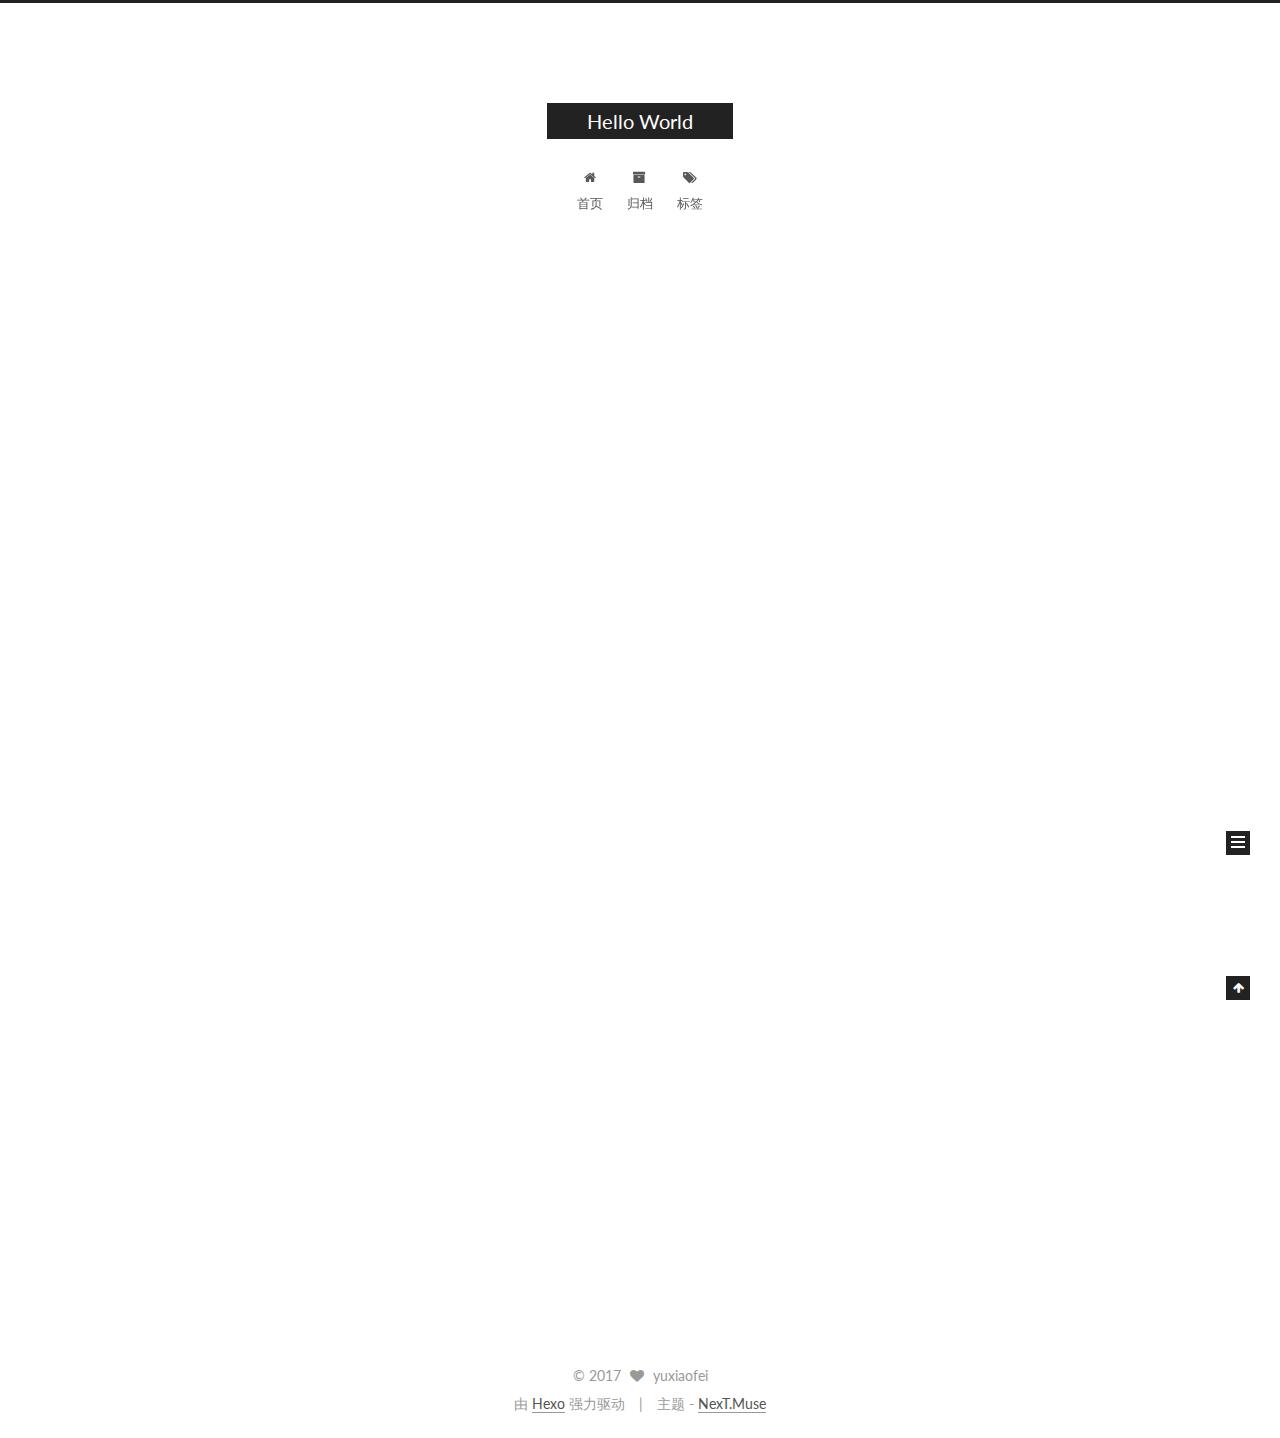
==== commit 8078e1f9: "Site updated: 2017-03-28 23:15:28" ====
--- a/index.html
+++ b/index.html
@@ -5,7 +5,7 @@
   
 
 
-<html class="theme-next muse use-motion" lang="">
+<html class="theme-next muse use-motion" lang="zh-Hans">
 <head>
   <meta charset="UTF-8"/>
 <meta http-equiv="X-UA-Compatible" content="IE=edge" />
@@ -88,11 +88,11 @@
 
 
 <meta property="og:type" content="website">
-<meta property="og:title" content="Hexo">
+<meta property="og:title" content="Hello World">
 <meta property="og:url" content="http://yoursite.com/index.html">
-<meta property="og:site_name" content="Hexo">
+<meta property="og:site_name" content="Hello World">
 <meta name="twitter:card" content="summary">
-<meta name="twitter:title" content="Hexo">
+<meta name="twitter:title" content="Hello World">
 
 
 
@@ -106,7 +106,7 @@
     motion: true,
     duoshuo: {
       userId: '0',
-      author: 'Author'
+      author: '博主'
     },
     algolia: {
       applicationID: '',
@@ -126,10 +126,10 @@
 
 
 
-  <title> Hexo </title>
+  <title> Hello World </title>
 </head>
 
-<body itemscope itemtype="http://schema.org/WebPage" lang="">
+<body itemscope itemtype="http://schema.org/WebPage" lang="zh-Hans">
 
   
 
@@ -164,7 +164,7 @@
     <div class="custom-logo-site-title">
       <a href="/"  class="brand" rel="start">
         <span class="logo-line-before"><i></i></span>
-        <span class="site-title">Hexo</span>
+        <span class="site-title">Hello World</span>
         <span class="logo-line-after"><i></i></span>
       </a>
     </div>
@@ -194,7 +194,7 @@
             
               <i class="menu-item-icon fa fa-fw fa-home"></i> <br />
             
-            Home
+            首页
           </a>
         </li>
       
@@ -204,7 +204,7 @@
             
               <i class="menu-item-icon fa fa-fw fa-archive"></i> <br />
             
-            Archives
+            归档
           </a>
         </li>
       
@@ -214,7 +214,7 @@
             
               <i class="menu-item-icon fa fa-fw fa-tags"></i> <br />
             
-            Tags
+            标签
           </a>
         </li>
       
@@ -250,13 +250,13 @@
     <link itemprop="mainEntityOfPage" href="http://yoursite.com/2017/02/26/hello-world/">
 
     <span hidden itemprop="author" itemscope itemtype="http://schema.org/Person">
-      <meta itemprop="name" content="John Doe">
+      <meta itemprop="name" content="yuxiaofei">
       <meta itemprop="description" content="">
       <meta itemprop="image" content="/images/avatar.gif">
     </span>
 
     <span hidden itemprop="publisher" itemscope itemtype="http://schema.org/Organization">
-      <meta itemprop="name" content="Hexo">
+      <meta itemprop="name" content="Hello World">
     </span>
 
     
@@ -284,9 +284,9 @@
                 <i class="fa fa-calendar-o"></i>
               </span>
               
-                <span class="post-meta-item-text">Posted on</span>
+                <span class="post-meta-item-text">发表于</span>
               
-              <time title="Post created" itemprop="dateCreated datePublished" datetime="2017-02-26T19:32:50+08:00">
+              <time title="创建于" itemprop="dateCreated datePublished" datetime="2017-02-26T19:32:50+08:00">
                 2017-02-26
               </time>
             
@@ -401,8 +401,8 @@
         <div class="site-author motion-element" itemprop="author" itemscope itemtype="http://schema.org/Person">
           <img class="site-author-image" itemprop="image"
                src="/images/avatar.gif"
-               alt="John Doe" />
-          <p class="site-author-name" itemprop="name">John Doe</p>
+               alt="yuxiaofei" />
+          <p class="site-author-name" itemprop="name">yuxiaofei</p>
            
               <p class="site-description motion-element" itemprop="description"></p>
           
@@ -413,7 +413,7 @@
             <div class="site-state-item site-state-posts">
               <a href="/archives">
                 <span class="site-state-item-count">1</span>
-                <span class="site-state-item-name">posts</span>
+                <span class="site-state-item-name">日志</span>
               </a>
             </div>
           
@@ -462,16 +462,16 @@
   <span class="with-love">
     <i class="fa fa-heart"></i>
   </span>
-  <span class="author" itemprop="copyrightHolder">John Doe</span>
+  <span class="author" itemprop="copyrightHolder">yuxiaofei</span>
 </div>
 
 
 <div class="powered-by">
-  Powered by <a class="theme-link" href="https://hexo.io">Hexo</a>
+  由 <a class="theme-link" href="https://hexo.io">Hexo</a> 强力驱动
 </div>
 
 <div class="theme-info">
-  Theme -
+  主题 -
   <a class="theme-link" href="https://github.com/iissnan/hexo-theme-next">
     NexT.Muse
   </a>
--- a/css/main.css
+++ b/css/main.css
@@ -1684,7 +1684,7 @@
   width: 4px;
   height: 4px;
   border-radius: 50%;
-  background: #cc0b04;
+  background: #24ff99;
 }
 .links-of-blogroll {
   font-size: 13px;
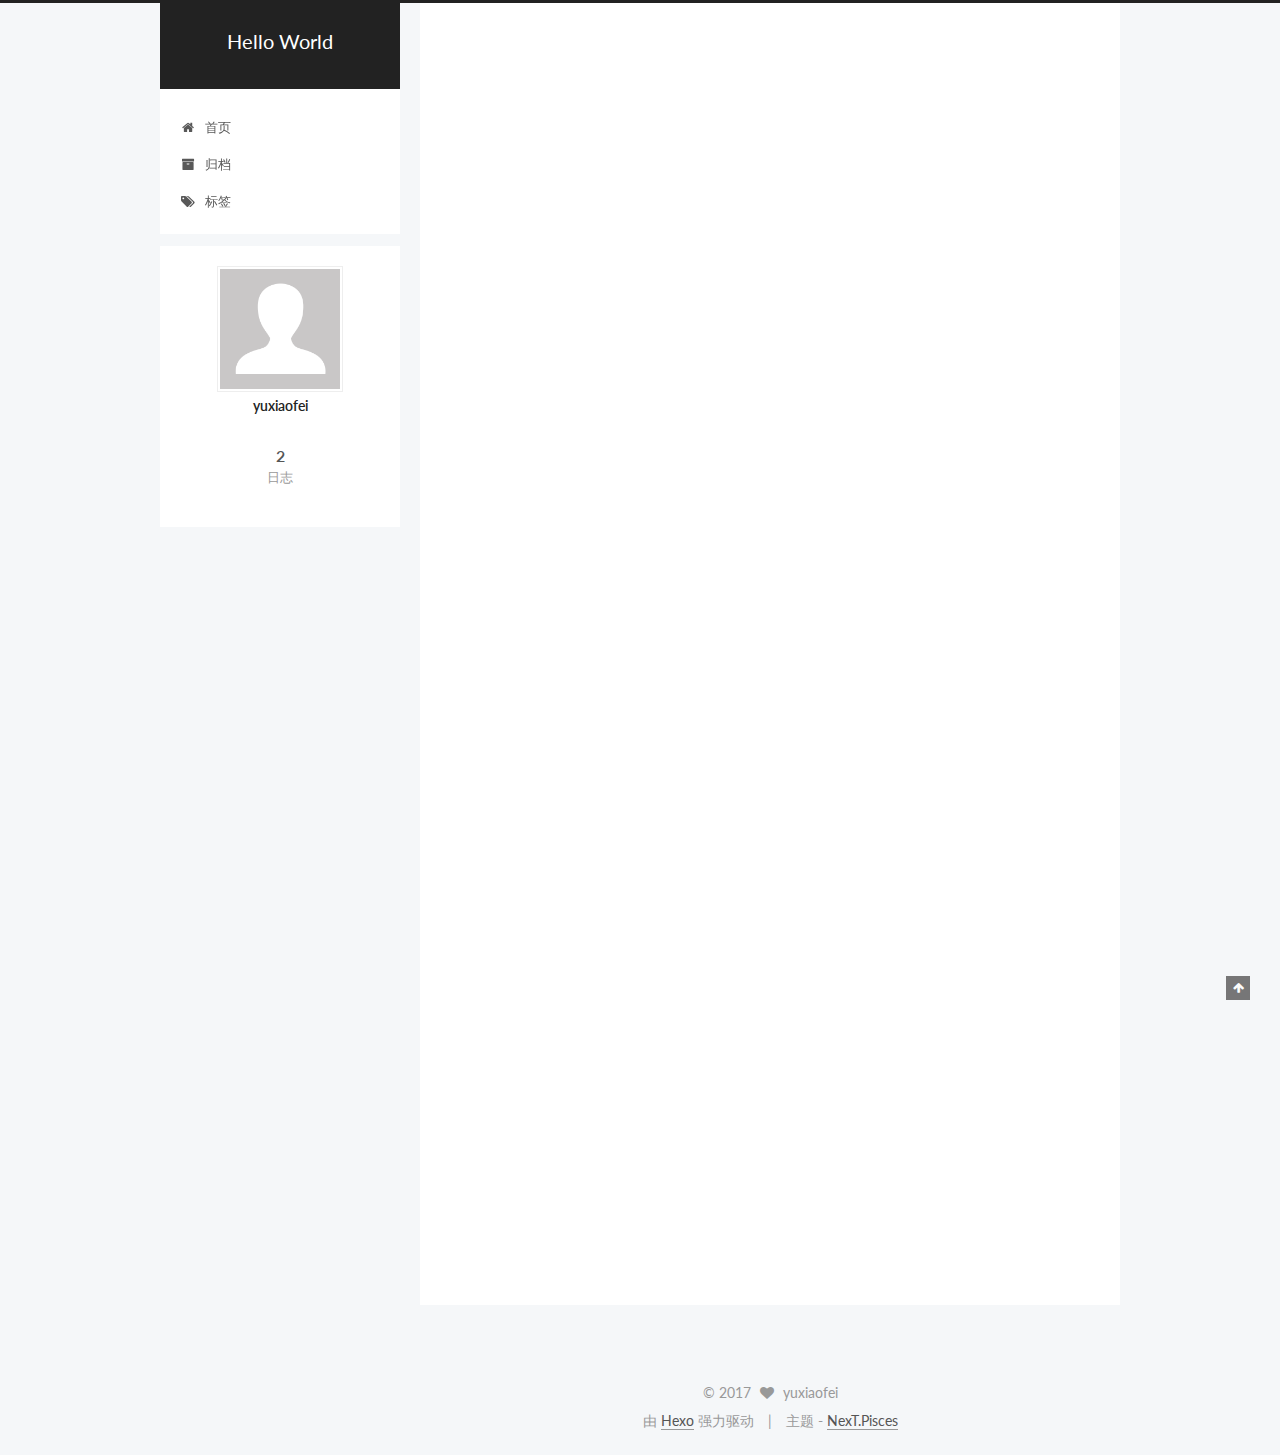
==== commit 72b0708c: "Site updated: 2017-03-28 23:28:05" ====
--- a/index.html
+++ b/index.html
@@ -5,7 +5,7 @@
   
 
 
-<html class="theme-next muse use-motion" lang="zh-Hans">
+<html class="theme-next pisces use-motion" lang="zh-Hans">
 <head>
   <meta charset="UTF-8"/>
 <meta http-equiv="X-UA-Compatible" content="IE=edge" />
@@ -100,7 +100,7 @@
   var NexT = window.NexT || {};
   var CONFIG = {
     root: '/',
-    scheme: 'Muse',
+    scheme: 'Pisces',
     sidebar: {"position":"left","display":"post","offset":12,"offset_float":0,"b2t":false,"scrollpercent":false},
     fancybox: true,
     motion: true,
@@ -247,6 +247,126 @@
   
 
   <article class="post post-type-normal " itemscope itemtype="http://schema.org/Article">
+    <link itemprop="mainEntityOfPage" href="http://yoursite.com/2017/03/28/World/">
+
+    <span hidden itemprop="author" itemscope itemtype="http://schema.org/Person">
+      <meta itemprop="name" content="yuxiaofei">
+      <meta itemprop="description" content="">
+      <meta itemprop="image" content="/images/avatar.gif">
+    </span>
+
+    <span hidden itemprop="publisher" itemscope itemtype="http://schema.org/Organization">
+      <meta itemprop="name" content="Hello World">
+    </span>
+
+    
+      <header class="post-header">
+
+        
+        
+          <h1 class="post-title" itemprop="name headline">
+            
+            
+              
+                
+                <a class="post-title-link" href="/2017/03/28/World/" itemprop="url">
+                  World
+                </a>
+              
+            
+          </h1>
+        
+
+        <div class="post-meta">
+          <span class="post-time">
+            
+              <span class="post-meta-item-icon">
+                <i class="fa fa-calendar-o"></i>
+              </span>
+              
+                <span class="post-meta-item-text">发表于</span>
+              
+              <time title="创建于" itemprop="dateCreated datePublished" datetime="2017-03-28T23:24:34+08:00">
+                2017-03-28
+              </time>
+            
+
+            
+
+            
+          </span>
+
+          
+
+          
+            
+          
+
+          
+          
+
+          
+
+          
+
+          
+
+        </div>
+      </header>
+    
+
+
+    <div class="post-body" itemprop="articleBody">
+
+      
+      
+
+      
+        
+          
+            
+          
+        
+      
+    </div>
+
+    <div>
+      
+    </div>
+
+    <div>
+      
+    </div>
+
+    <div>
+      
+    </div>
+
+    <footer class="post-footer">
+      
+
+      
+
+      
+
+      
+      
+        <div class="post-eof"></div>
+      
+    </footer>
+  </article>
+
+
+    
+      
+
+  
+
+  
+  
+  
+
+  <article class="post post-type-normal " itemscope itemtype="http://schema.org/Article">
     <link itemprop="mainEntityOfPage" href="http://yoursite.com/2017/02/26/hello-world/">
 
     <span hidden itemprop="author" itemscope itemtype="http://schema.org/Person">
@@ -412,7 +532,7 @@
           
             <div class="site-state-item site-state-posts">
               <a href="/archives">
-                <span class="site-state-item-count">1</span>
+                <span class="site-state-item-count">2</span>
                 <span class="site-state-item-name">日志</span>
               </a>
             </div>
@@ -473,7 +593,7 @@
 <div class="theme-info">
   主题 -
   <a class="theme-link" href="https://github.com/iissnan/hexo-theme-next">
-    NexT.Muse
+    NexT.Pisces
   </a>
 </div>
 
@@ -547,6 +667,13 @@
   
   
 
+
+  <script type="text/javascript" src="/js/src/affix.js?v=5.1.0"></script>
+
+  <script type="text/javascript" src="/js/src/schemes/pisces.js?v=5.1.0"></script>
+
+
+
   
 
   
--- a/css/main.css
+++ b/css/main.css
@@ -189,7 +189,7 @@
   font-size: 14px;
   line-height: 2;
   color: #555;
-  background: #fff;
+  background: #f5f7f9;
 }
 @media (max-width: 767px) {
   body {
@@ -638,8 +638,8 @@
 @media (min-width: 992px) {
   .full-image.full-image.full-image {
     max-width: none;
-    width: 110%;
-    margin: 25px -5%;
+    width: 118%;
+    margin: 0 -9%;
   }
 }
 .blockquote-center,
@@ -816,7 +816,7 @@
   font-size: 14px;
   color: #fff;
   background: #222;
-  border: 2px solid #222;
+  border: 2px solid #555;
   text-decoration: none;
   border-radius: 0;
   transition-property: background-color;
@@ -827,8 +827,8 @@
 .btn:hover,
 .post-button .btn:hover {
   border-color: #222;
-  color: #222;
-  background: #fff;
+  color: #fff;
+  background: #222;
 }
 .btn-bar {
   display: block;
@@ -933,7 +933,7 @@
   width: 24px;
   background: #222;
   font-size: 12px;
-  opacity: 1;
+  opacity: 0.6;
   color: #fff;
   cursor: pointer;
   text-align: center;
@@ -954,7 +954,7 @@
   }
 }
 .back-to-top.back-to-top-on {
-  bottom: 19px;
+  bottom: 30px;
 }
 .header {
   background: #fff;
@@ -1003,7 +1003,7 @@
 .site-subtitle {
   margin-top: 10px;
   font-size: 13px;
-  color: #999;
+  color: #ddd;
 }
 .use-motion .brand {
   opacity: 0;
@@ -1076,7 +1076,8 @@
   transition-timing-function: ease-in-out;
   transition-delay: 0s;
 }
-.menu .menu-item a:hover {
+.menu .menu-item a:hover,
+.menu-item-active a {
   border-bottom-color: #222;
 }
 .menu .menu-item .fa {
@@ -1422,10 +1423,10 @@
   margin-top: 50px;
 }
 .post-button .btn {
-  color: #fff;
+  color: #555;
   font-size: 14px;
-  background: #222;
-  border-radius: 0;
+  background: #fff;
+  border-radius: 2px;
   line-height: 2;
   margin: 0 4px 8px 4px;
 }
@@ -1600,20 +1601,20 @@
   display: block;
   margin: 0 auto;
   padding: 2px;
-  max-width: 96px;
+  max-width: 120px;
   height: auto;
-  border: 2px solid #333;
+  border: 1px solid #eee;
 }
 .site-author-name {
-  margin: 5px 0 0;
+  margin: 0;
   text-align: center;
-  color: #f5f5f5;
-  font-weight: normal;
+  color: #222;
+  font-weight: 600;
 }
 .site-description {
-  margin-top: 5px;
+  margin-top: 0;
   text-align: center;
-  font-size: 14px;
+  font-size: 13px;
   color: #999;
 }
 .site-state {
@@ -1625,7 +1626,7 @@
 .site-state-item {
   display: inline-block;
   padding: 0 15px;
-  border-left: 1px solid #333;
+  border-left: 1px solid #eee;
 }
 .site-state-item:first-child {
   border-left: none;
@@ -1638,11 +1639,11 @@
   text-align: center;
   color: inherit;
   font-weight: 600;
-  font-size: 18px;
+  font-size: 16px;
 }
 .site-state-item-name {
   font-size: 13px;
-  color: inherit;
+  color: #999;
 }
 .feed-link {
   margin-top: 20px;
@@ -1684,7 +1685,7 @@
   width: 4px;
   height: 4px;
   border-radius: 50%;
-  background: #24ff99;
+  background: #29ff36;
 }
 .links-of-blogroll {
   font-size: 13px;
@@ -1714,7 +1715,7 @@
   color: #555;
 }
 .sidebar-nav li:hover {
-  color: #f5f5f5;
+  color: #fc6423;
 }
 .page-post-detail .sidebar-nav-toc {
   padding: 0 5px;
@@ -1723,11 +1724,11 @@
   margin-left: 10px;
 }
 .sidebar-nav .sidebar-nav-active {
-  color: #87daff;
-  border-bottom-color: #87daff;
+  color: #fc6423;
+  border-bottom-color: #fc6423;
 }
 .sidebar-nav .sidebar-nav-active:hover {
-  color: #87daff;
+  color: #fc6423;
 }
 .sidebar-panel {
   display: none;
@@ -1760,12 +1761,12 @@
   transition-timing-function: ease-in-out;
   transition-delay: 0s;
   transition-property: all;
-  color: #999;
-  border-bottom-color: #555;
+  color: #666;
+  border-bottom-color: #ccc;
 }
 .post-toc ol a:hover {
-  color: #ccc;
-  border-bottom-color: #ccc;
+  color: #000;
+  border-bottom-color: #000;
 }
 .post-toc .nav-item {
   overflow: hidden;
@@ -1786,14 +1787,14 @@
   display: block;
 }
 .post-toc .nav .active > a {
-  color: #87daff;
-  border-bottom-color: #87daff;
+  color: #fc6423;
+  border-bottom-color: #fc6423;
 }
 .post-toc .nav .active-current > a {
-  color: #87daff;
+  color: #fc6423;
 }
 .post-toc .nav .active-current > a:hover {
-  color: #87daff;
+  color: #fc6423;
 }
 .footer {
   font-size: 14px;
@@ -2213,6 +2214,16 @@
   transform: translate(-50%, -50%);
   color: #ccc;
 }
+@media (min-width: 768px) and (max-width: 991px) {
+  .busuanzi-count {
+    width: auto;
+  }
+}
+@media (max-width: 767px) {
+  .busuanzi-count {
+    width: auto;
+  }
+}
 .site-uv,
 .site-pv,
 .page-pv {
@@ -2451,83 +2462,397 @@
   }
 }
 .page-post-detail .sidebar-toggle-line {
-  background: #87daff;
+  background: #fc6423;
 }
 .page-post-detail .comments {
   overflow: hidden;
 }
-@media (max-width: 767px) {
-  .header-inner,
-  .container .main-inner,
+.header {
+  position: relative;
+  margin: 0 auto;
+  width: 960px;
+}
+@media (min-width: 768px) and (max-width: 991px) {
+  .header {
+    width: auto;
+  }
+}
+@media (max-width: 767px) {
+  .header {
+    width: auto;
+  }
+}
+.header-inner {
+  position: absolute;
+  top: 0;
+  overflow: hidden;
+  padding: 0;
+  width: 240px;
+  background: #fff;
+  box-shadow: initial;
+  border-radius: initial;
+}
+@media (min-width: 1600px) {
+  .container .header-inner {
+    width: 240px;
+  }
+}
+@media (min-width: 768px) and (max-width: 991px) {
+  .header-inner {
+    position: relative;
+    width: auto;
+    border-radius: initial;
+  }
+}
+@media (max-width: 767px) {
+  .header-inner {
+    position: relative;
+    width: auto;
+    border-radius: initial;
+  }
+}
+.main:before,
+.main:after {
+  content: " ";
+  display: table;
+}
+.main:after {
+  clear: both;
+}
+@media (min-width: 768px) and (max-width: 991px) {
+  .main {
+    padding-bottom: 100px;
+  }
+}
+@media (max-width: 767px) {
+  .main {
+    padding-bottom: 100px;
+  }
+}
+.container .main-inner {
+  width: 960px;
+}
+@media (min-width: 768px) and (max-width: 991px) {
+  .container .main-inner {
+    width: auto;
+  }
+}
+@media (max-width: 767px) {
+  .container .main-inner {
+    width: auto;
+  }
+}
+.content-wrap {
+  float: right;
+  box-sizing: border-box;
+  padding: 40px;
+  width: 700px;
+  background: #fff;
+  min-height: 700px;
+  box-shadow: initial;
+  border-radius: initial;
+}
+@media (min-width: 768px) and (max-width: 991px) {
+  .content-wrap {
+    width: 100%;
+    padding: 20px;
+    border-radius: initial;
+  }
+}
+@media (max-width: 767px) {
+  .content-wrap {
+    width: 100%;
+    padding: 20px;
+    min-height: auto;
+    border-radius: initial;
+  }
+}
+.sidebar {
+  position: static;
+  float: left;
+  margin-top: 300px;
+  width: 240px;
+  background: #f5f7f9;
+  box-shadow: none;
+}
+@media (min-width: 768px) and (max-width: 991px) {
+  .sidebar {
+    display: none;
+  }
+}
+@media (max-width: 767px) {
+  .sidebar {
+    display: none;
+  }
+}
+.sidebar-toggle {
+  display: none;
+}
+.footer-inner {
+  width: 960px;
+  padding-left: 260px;
+}
+@media (min-width: 768px) and (max-width: 991px) {
   .footer-inner {
     width: auto;
-  }
-}
-embed {
-  display: block;
-  margin: 0px auto 25px auto;
-}
-.custom-logo .site-meta-headline {
-  text-align: center;
-}
-.custom-logo .brand {
+    padding-left: 0 !important;
+    padding-right: 0 !important;
+  }
+}
+@media (max-width: 767px) {
+  .footer-inner {
+    width: auto;
+    padding-left: 0 !important;
+    padding-right: 0 !important;
+  }
+}
+.sidebar-position-right .header-inner {
+  right: 0;
+}
+.sidebar-position-right .content-wrap {
+  float: left;
+}
+.sidebar-position-right .sidebar {
+  float: right;
+}
+.sidebar-position-right .footer-inner {
+  padding-left: 0;
+  padding-right: 260px;
+}
+.site-brand-wrapper {
+  position: relative;
+}
+.site-meta {
+  padding: 20px 0;
+  color: #fff;
+  background: #222;
+}
+@media (min-width: 768px) and (max-width: 991px) {
+  .site-meta {
+    box-shadow: 0 0 16px rgba(0,0,0,0.5);
+  }
+}
+@media (max-width: 767px) {
+  .site-meta {
+    box-shadow: 0 0 16px rgba(0,0,0,0.5);
+  }
+}
+.brand {
+  padding: 0;
   background: none;
 }
-.custom-logo .site-title {
-  margin: 10px auto 0;
-  font-size: 24px;
-  color: #222;
-}
-.custom-logo .site-title a {
-  border: none;
-}
-.custom-logo-image {
-  margin: 0 auto;
-  padding: 5px;
-  max-width: 150px;
-  background: #fff;
-}
-@media (max-width: 767px) {
-  .site-nav {
-    position: absolute;
-    left: 0;
-    top: 52px;
-    margin: 0;
-    width: 100%;
-    padding: 0;
-    background: #fff;
-    border-bottom: 1px solid #ddd;
-    z-index: 1;
-  }
-}
-@media (max-width: 767px) {
-  .menu {
-    text-align: left;
-  }
-}
-@media (max-width: 767px) {
-  .menu .menu-item {
-    display: block;
-    margin: 0 10px;
-    vertical-align: top;
-  }
-}
-@media (max-width: 767px) {
-  .menu .menu-item br {
-    display: none;
-  }
-}
-@media (max-width: 767px) {
-  .menu .menu-item a {
-    padding: 5px 10px;
-  }
-}
-.menu .menu-item .fa {
-  margin-right: 0;
+.brand:hover {
+  color: #fff;
+}
+.site-subtitle {
+  margin: 10px 10px 0;
+  font-weight: initial;
 }
 .site-search form {
   display: none;
 }
+.site-nav {
+  border-top: none;
+}
+@media (min-width: 768px) and (max-width: 991px) {
+  .site-nav {
+    display: none !important;
+  }
+}
+@media (min-width: 768px) and (max-width: 991px) {
+  .site-nav-on {
+    display: block !important;
+  }
+}
+.menu .menu-item {
+  display: block;
+  margin: 0;
+}
+.menu .menu-item a {
+  position: relative;
+  box-sizing: border-box;
+  padding: 5px 20px;
+  text-align: left;
+  line-height: inherit;
+  transition-property: background-color;
+  transition-duration: 0.2s;
+  transition-timing-function: ease-in-out;
+  transition-delay: 0s;
+}
+.menu .menu-item a:hover,
+.menu-item-active a {
+  background: #f9f9f9;
+  border-bottom-color: #fff;
+}
+.menu .menu-item br {
+  display: none;
+}
+.menu-item-active a:after {
+  content: " ";
+  position: absolute;
+  top: 50%;
+  margin-top: -3px;
+  right: 15px;
+  width: 6px;
+  height: 6px;
+  border-radius: 50%;
+  background-color: #bbb;
+}
+.btn-bar {
+  background-color: #fff;
+}
+.site-nav-toggle {
+  left: 20px;
+  top: 50%;
+  -webkit-transform: translateY(-50%);
+  -webkit-transform: translateY(-50%);
+  -moz-transform: translateY(-50%);
+  -ms-transform: translateY(-50%);
+  -o-transform: translateY(-50%);
+  transform: translateY(-50%);
+}
+@media (min-width: 768px) and (max-width: 991px) {
+  .site-nav-toggle {
+    display: block;
+  }
+}
+.use-motion .sidebar .motion-element {
+  opacity: 1;
+}
+.sidebar {
+  display: none;
+  right: auto;
+  bottom: auto;
+  -webkit-transform: none;
+}
+.sidebar-inner {
+  box-sizing: border-box;
+  width: 240px;
+  color: #555;
+  background: #fff;
+  box-shadow: initial;
+  border-radius: initial;
+}
+.sidebar-inner.affix {
+  position: fixed;
+  top: 0px;
+}
+.site-overview {
+  margin: 0 2px;
+  text-align: left;
+}
+.site-author:before,
+.site-author:after {
+  content: " ";
+  display: table;
+}
+.site-author:after {
+  clear: both;
+}
+.sidebar a {
+  color: #555;
+}
+.sidebar a:hover {
+  color: #222;
+}
+.links-of-author-item a:before {
+  display: none;
+}
+.links-of-author-item a {
+  border-bottom: none;
+  text-decoration: underline;
+}
+.feed-link {
+  border-top: 1px dotted #ccc;
+  border-bottom: 1px dotted #ccc;
+  text-align: center;
+}
+.feed-link a {
+  display: block;
+  color: #fc6423;
+  border: none;
+}
+.feed-link a:hover {
+  background: none;
+  color: #e34603;
+}
+.feed-link a:hover i {
+  color: #e34603;
+}
+.links-of-author:before,
+.links-of-author:after {
+  content: " ";
+  display: table;
+}
+.links-of-author:after {
+  clear: both;
+}
+.links-of-author-item {
+  float: left;
+  margin: 5px 0 0;
+  width: 50%;
+}
+.links-of-author-item a {
+  box-sizing: border-box;
+  display: inline-block;
+  margin-right: 0;
+  margin-bottom: 0;
+  padding: 0 5px;
+  overflow: hidden;
+  white-space: nowrap;
+  text-overflow: ellipsis;
+}
+.links-of-author-item a {
+  display: block;
+  text-decoration: none;
+}
+.links-of-author-item a:hover {
+  border-radius: 4px;
+  background: #eee;
+}
+.links-of-author-item .fa {
+  margin-right: 2px;
+  font-size: 16px;
+}
+.links-of-author-item .fa-globe {
+  font-size: 15px;
+}
+.links-of-blogroll {
+  margin-top: 20px;
+  padding: 3px 0 0;
+  border-top: 1px dotted #ccc;
+}
+.links-of-blogroll-title {
+  margin-top: 0;
+}
+.links-of-blogroll-item {
+  padding: 0;
+}
+.links-of-blogroll-inline:before,
+.links-of-blogroll-inline:after {
+  content: " ";
+  display: table;
+}
+.links-of-blogroll-inline:after {
+  clear: both;
+}
 .links-of-blogroll-inline .links-of-blogroll-item {
-  display: inline-block;
-}
+  float: left;
+  margin: 5px 0 0;
+  width: 50%;
+}
+.links-of-blogroll-inline .links-of-blogroll-item a {
+  box-sizing: border-box;
+  display: inline-block;
+  margin-right: 0;
+  margin-bottom: 0;
+  padding: 0 5px;
+  overflow: hidden;
+  white-space: nowrap;
+  text-overflow: ellipsis;
+}
+@media (max-width: 767px) {
+  .post-body {
+    text-align: justify;
+  }
+}
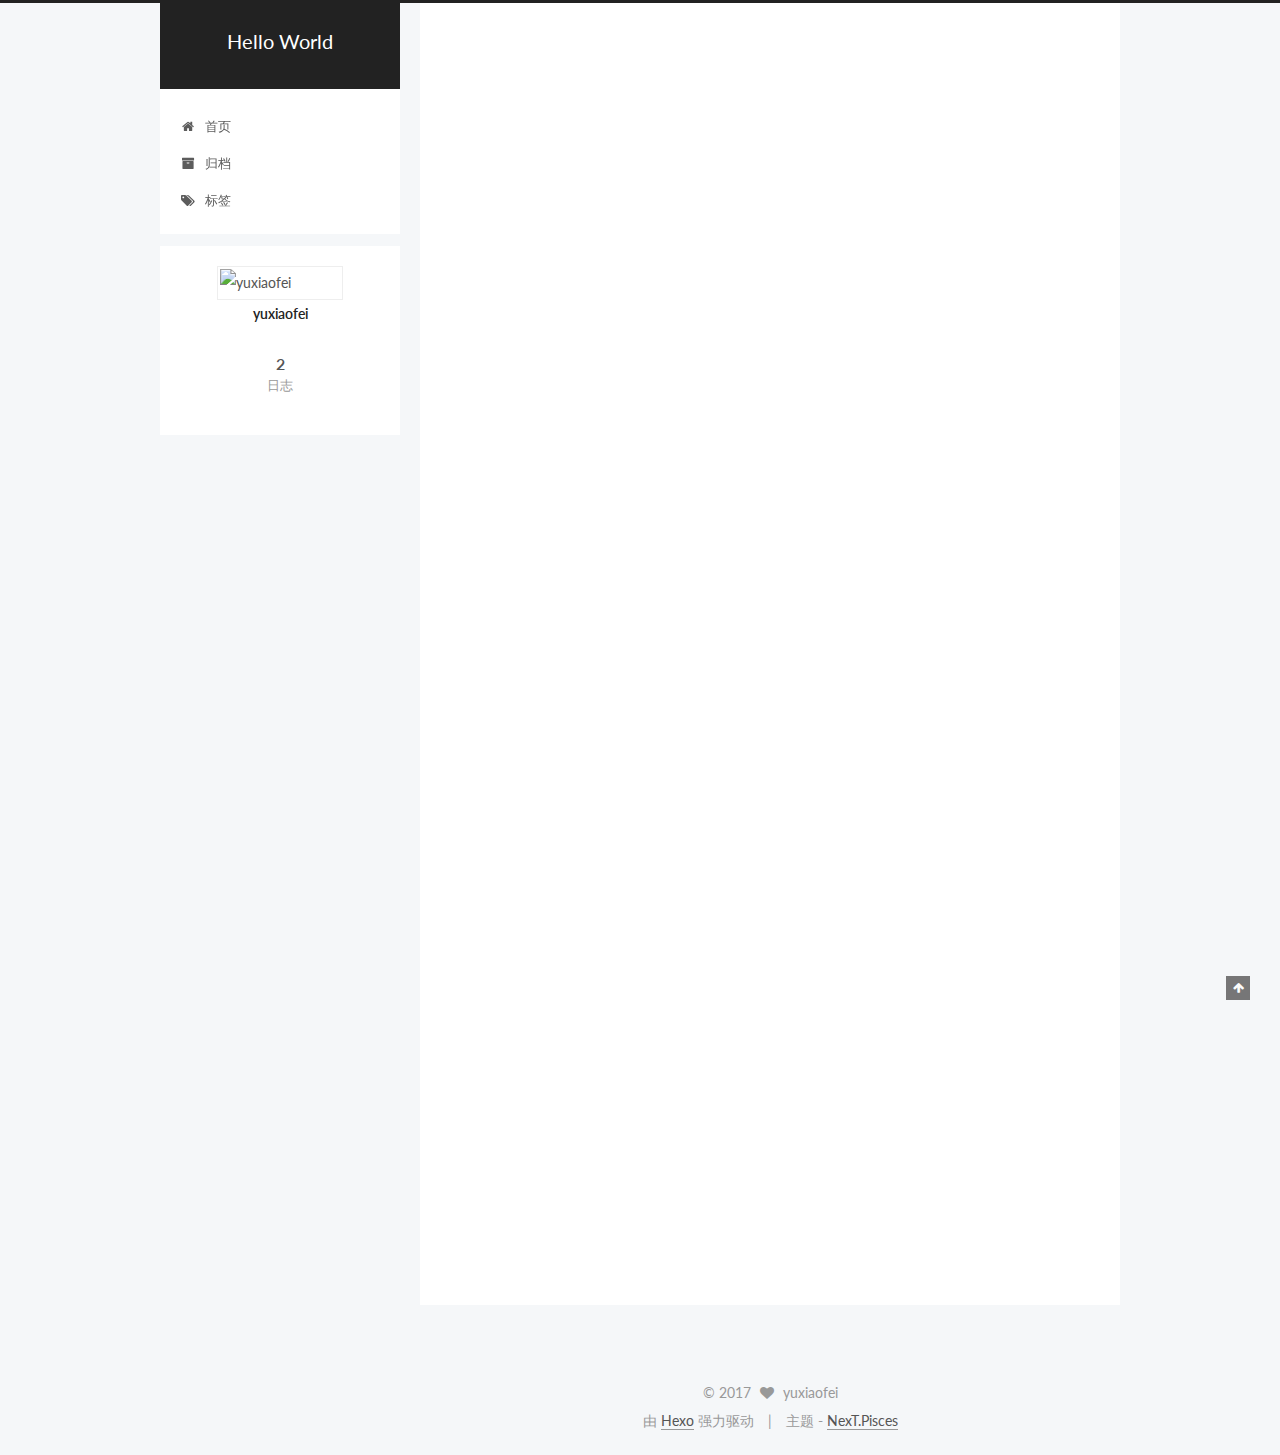
==== commit 5318e964: "Site updated: 2017-03-28 23:47:32" ====
--- a/index.html
+++ b/index.html
@@ -252,7 +252,7 @@
     <span hidden itemprop="author" itemscope itemtype="http://schema.org/Person">
       <meta itemprop="name" content="yuxiaofei">
       <meta itemprop="description" content="">
-      <meta itemprop="image" content="/images/avatar.gif">
+      <meta itemprop="image" content="http://tva3.sinaimg.cn/crop.0.0.1242.1242.180/aebdca05jw8f13trhjnqyj20yi0yimzv.jpg">
     </span>
 
     <span hidden itemprop="publisher" itemscope itemtype="http://schema.org/Organization">
@@ -372,7 +372,7 @@
     <span hidden itemprop="author" itemscope itemtype="http://schema.org/Person">
       <meta itemprop="name" content="yuxiaofei">
       <meta itemprop="description" content="">
-      <meta itemprop="image" content="/images/avatar.gif">
+      <meta itemprop="image" content="http://tva3.sinaimg.cn/crop.0.0.1242.1242.180/aebdca05jw8f13trhjnqyj20yi0yimzv.jpg">
     </span>
 
     <span hidden itemprop="publisher" itemscope itemtype="http://schema.org/Organization">
@@ -520,7 +520,7 @@
       <section class="site-overview sidebar-panel sidebar-panel-active">
         <div class="site-author motion-element" itemprop="author" itemscope itemtype="http://schema.org/Person">
           <img class="site-author-image" itemprop="image"
-               src="/images/avatar.gif"
+               src="http://tva3.sinaimg.cn/crop.0.0.1242.1242.180/aebdca05jw8f13trhjnqyj20yi0yimzv.jpg"
                alt="yuxiaofei" />
           <p class="site-author-name" itemprop="name">yuxiaofei</p>
            
--- a/css/main.css
+++ b/css/main.css
@@ -1685,7 +1685,7 @@
   width: 4px;
   height: 4px;
   border-radius: 50%;
-  background: #29ff36;
+  background: #7fccb1;
 }
 .links-of-blogroll {
   font-size: 13px;
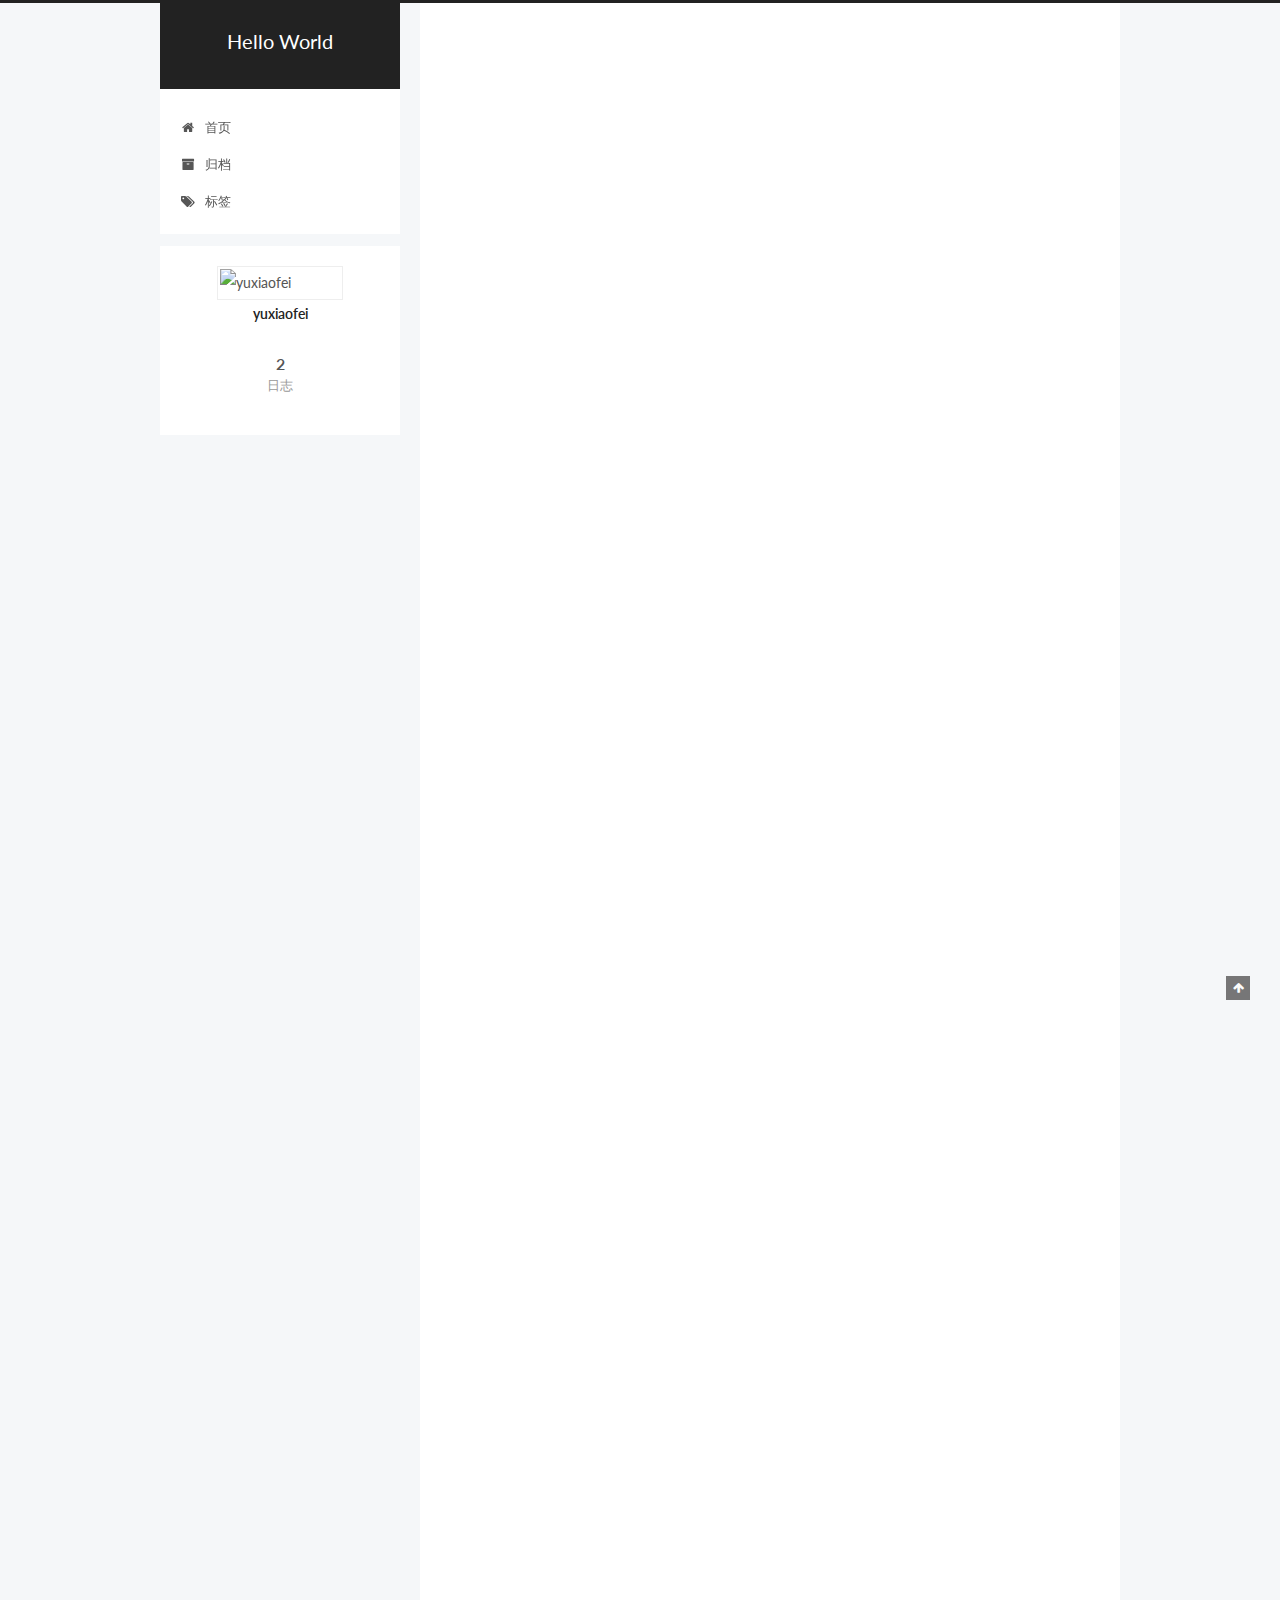
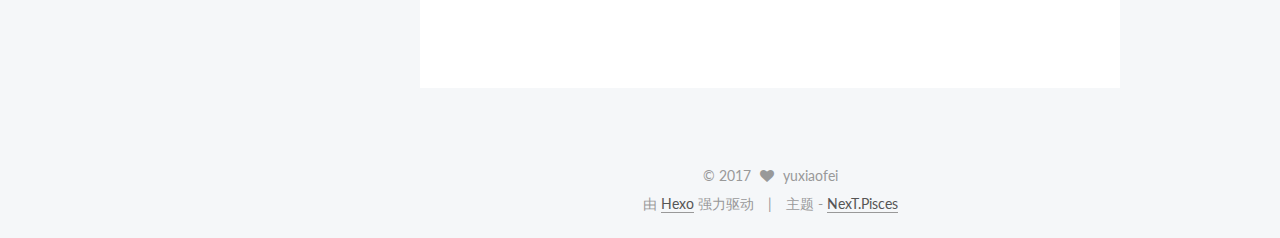
==== commit 469b9de0: "Site updated: 2017-03-28 23:59:57" ====
--- a/index.html
+++ b/index.html
@@ -270,7 +270,7 @@
               
                 
                 <a class="post-title-link" href="/2017/03/28/World/" itemprop="url">
-                  World
+                  就当是我的第一篇博客吧
                 </a>
               
             
@@ -324,7 +324,8 @@
       
         
           
-            
+            <p>我就是这么的啊不过还加班伐规范法国吼吼吼吼吼吼吼吼吼吼吼吼吼吼吼吼吼阿里      发过节费荡妇吧给反馈报告发 fda部分经费本菲卡基本港口附近啊发布fababa<br>啊改变风格不符就发布；啊几百块；白白白浪费你不了不过fbf</p>
+<h2 id="二级标题"><a href="#二级标题" class="headerlink" title="二级标题"></a>二级标题</h2><h3 id="三级标题"><a href="#三级标题" class="headerlink" title="三级标题"></a>三级标题</h3><h3 id="三级标题-1"><a href="#三级标题-1" class="headerlink" title="三级标题"></a>三级标题</h3><h2 id="二级标题啊"><a href="#二级标题啊" class="headerlink" title="二级标题啊"></a>二级标题啊</h2>
           
         
       
--- a/css/main.css
+++ b/css/main.css
@@ -1685,7 +1685,7 @@
   width: 4px;
   height: 4px;
   border-radius: 50%;
-  background: #7fccb1;
+  background: #464249;
 }
 .links-of-blogroll {
   font-size: 13px;
